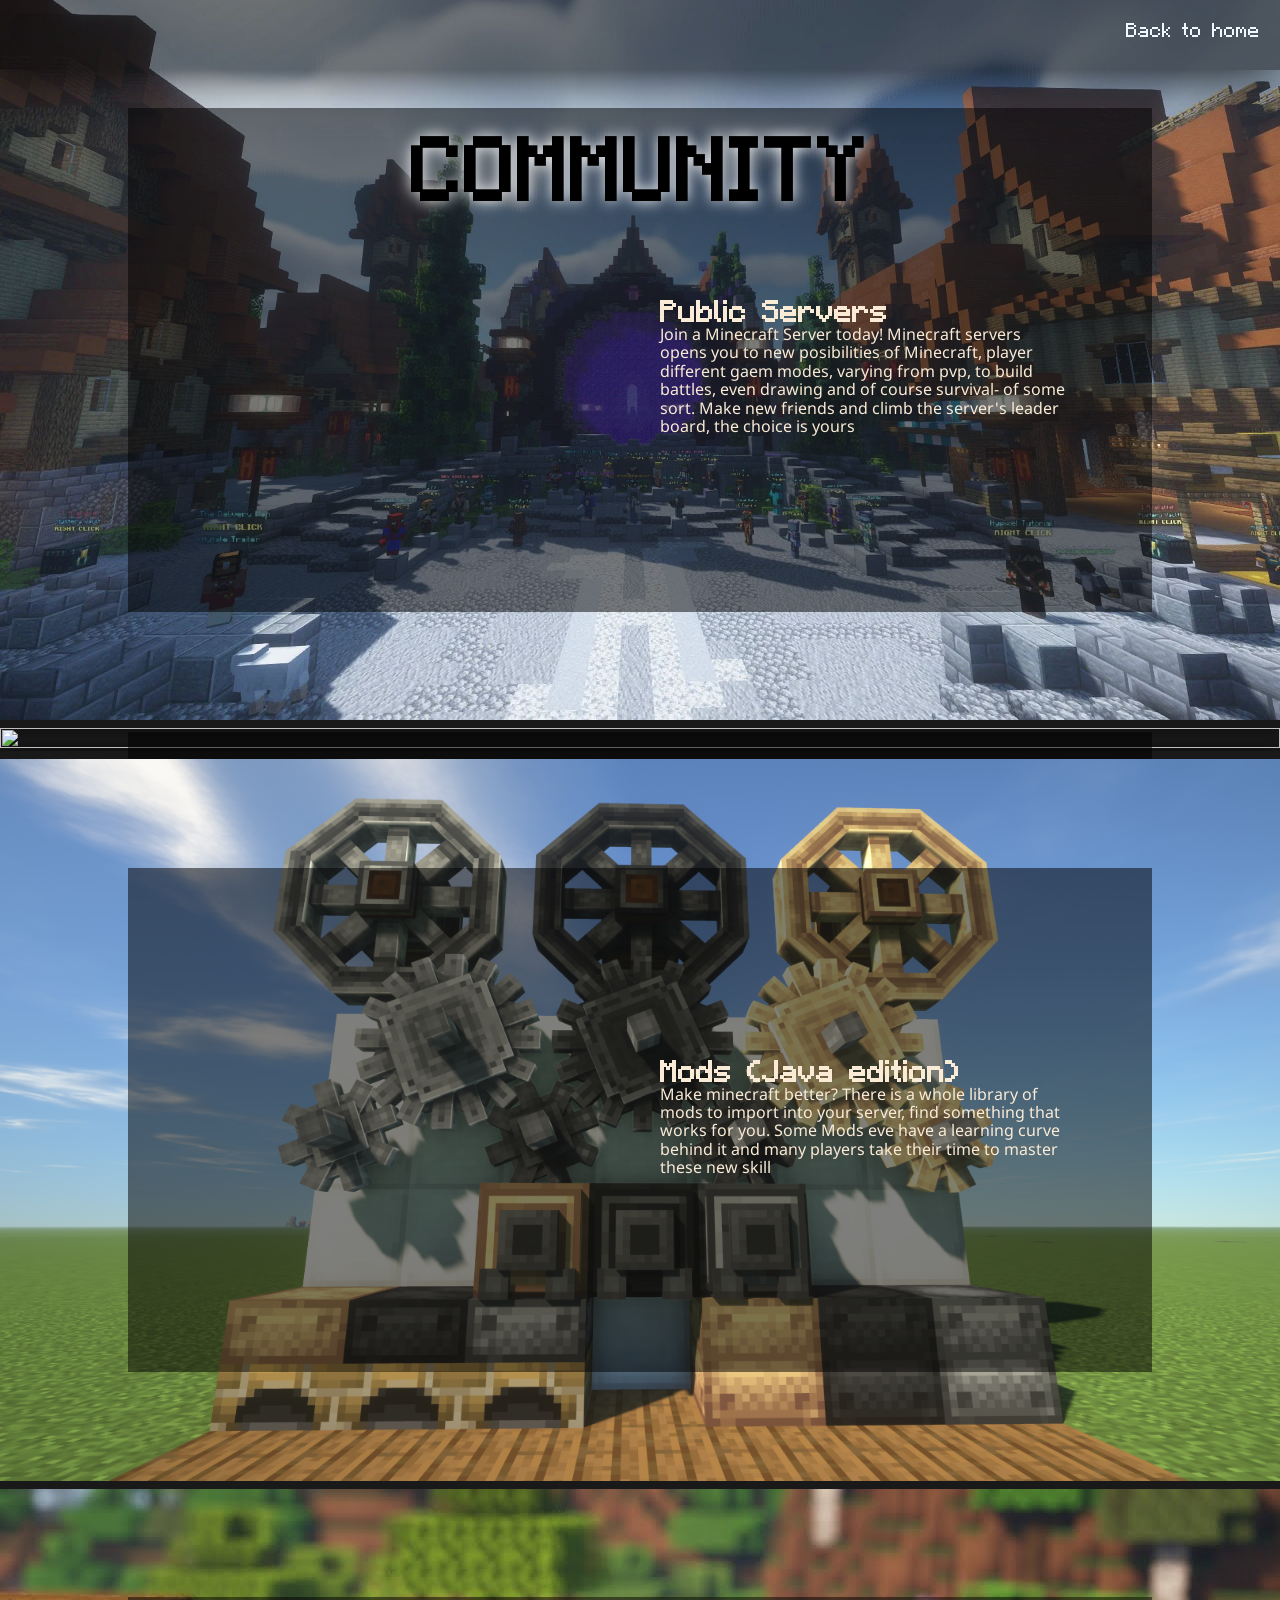
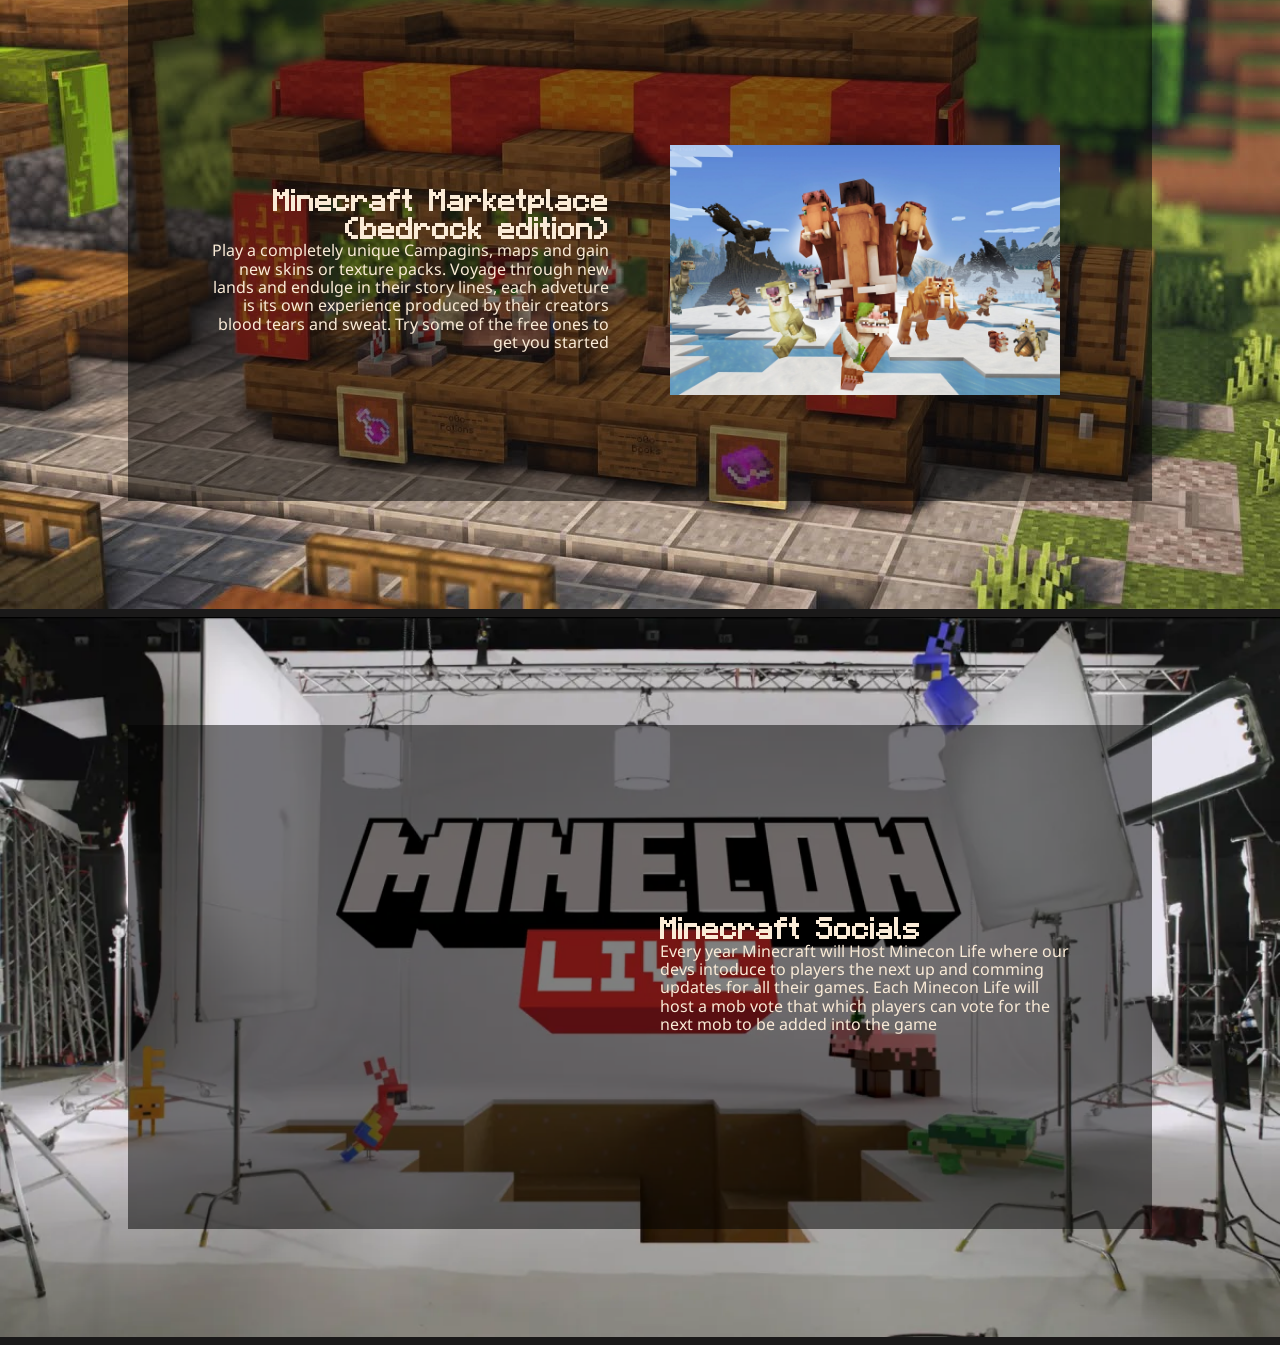
==== comm.html @ 85a32d88 "Used Minecraftia font for more things" ====
<!DOCTYPE html>
<html>
  <head>
    <meta charset="utf-8" />
    <meta name="viewport" content="width=device-width" />
    <title>minecafter Community</title>
    <link href="Normalize.css" rel="stylesheet" type="text/css" />
    <link href="style.css" rel="stylesheet" type="text/css" />
    <style>
      @import url('https://fonts.googleapis.com/css2?family=Noto+Sans&display=swap');
      @import url('https://fonts.googleapis.com/css2?family=Kanit:ital,wght@0,200;0,300;1,200;1,300&family=Nova+Square&display=swap');
    </style>
  </head>

  <body>
    <div>
        <div class="topShadow"></div>
        <nav>
            <a class="navLink" href="homepage.html">Back to home</a>
        </nav>

    </div>
    <section class="homeImage">
        <h1 class="commTitle">COMMUNITY</h1>

        <div class="commbox">
            <img class="commHomeImage" src="image/Hipixel2.png">
            <div class="commContent">
                <div class="commTextL">
                    <iframe  class="commimage" src="https://www.youtube.com/embed/bkWHyz1MmaQ" title="YouTube video player" frameborder="0" allow="accelerometer; autoplay; clipboard-write; encrypted-media; gyroscope; picture-in-picture" allowfullscreen></iframe>
                </div>
                <div class="commTextR">
                    <h2>Public Servers</h2>
                    <p>Join a Minecraft Server today! Minecraft servers opens you to new posibilities of Minecraft, player different gaem modes, varying from pvp, to build battles, even drawing and of course survival- of some sort. Make new friends and climb the server's leader board, the choice is yours</p>
                </div>
            </div>
        </div>
        <div class="divider"></div>

        <div class="commbox">
            <img class="commHomeImage" src="image/baotem.png">
            <div class="commContent">
                <div class="commTextL">
                    <h2>Youtuber community</h2>
                    <p>There are thousands of Minecraft content creater out there and their will be one content that speaks to you. Endulge in days worth of content ranging from Survival Multiplayer, building, enginnering, moding and anything else in between. </p>
                </div>
                <div class="commTextR">
                    
                    <img class="commimage" src="image/minecon.webp">
                </div>
            </div>
        </div>
        <div class="divider"></div>

        <div class="commbox">
            <img class="commHomeImage" src="image/create.png">
            <div class="commContent">
                <div class="commTextL">
                    <iframe class="commimage" src="https://www.youtube.com/embed/rR8W-f9YhYA" title="YouTube video player" frameborder="0" allow="accelerometer; autoplay; clipboard-write; encrypted-media; gyroscope; picture-in-picture" allowfullscreen></iframe>
                </div>
                <div class="commTextR">
                    <h2>Mods (Java edition)</h2>
                    <p>Make minecraft better? There is a whole library of mods to import into your server, find something that works for you. Some Mods eve have a learning curve behind it and many players take their time to master these new skill</p>
                </div>
            </div>
        </div>
        <div class="divider"></div>

        <div class="commbox">
            <img class="commHomeImage" src="image/marketplace2.jpg">
            <div class="commContent">
                <div class="commTextL">
                    <h2>Minecraft Marketplace (bedrock edition)</h2>
                    <p>Play a completely unique Campagins, maps and gain new skins or texture packs. Voyage through new lands and endulge in their story lines, each adveture is its own experience produced by their creators blood tears and sweat. Try some of the free ones to get you started</p>
                </div>
                <div class="commTextR">
                    <img class="commimage" src="image/marketplace.jpg">
                </div>
            </div>
        </div>
        <div class="divider"></div>

        <div class="commbox">
            <img class="commHomeImage" src="image/MINECON2.webp">
            <div class="commContent">
                <div class="commTextL">
                    <iframe  class="commimage" src="https://www.youtube.com/embed/jMe3tdyjouM" title="YouTube video player" frameborder="0" allow="accelerometer; autoplay; clipboard-write; encrypted-media; gyroscope; picture-in-picture" allowfullscreen></iframe>
                </div>
                <div class="commTextR">
                    
                    <h2>Minecraft Socials</h2>
                    <p>Every year Minecraft will Host Minecon Life where our devs intoduce to players the next up and comming updates for all their games. Each Minecon Life will host a mob vote that which players can vote for the next mob to be added into the game</p>
                </div>
                
            </div>
        </div>
        <div class="divider"></div>

    </section>
  </body>
</html>
---- style.css ----
@font-face {
    font-family: Minecraftia;
    src: url([data-uri]);
  }
*{
    margin: 0;
    padding: 0;
    box-sizing: border-box;
    font-family: Arial;
    font-family: Noto Sans;
}

body{
    background-color: rgb(26, 25, 25);
}

.topShadow{
    z-index: 10;
    position: absolute;
    width: 100%;
    height: 70px;
    background-color: rgba(0,0,0,.5);
    box-shadow: 0 0 60px rgba(0,0,0,1);
    position: fixed;
}
nav{
    margin-top: 10px;
    margin-right: 30px;
    z-index: 10;
    width: 100%;
    display: flex;
    position: absolute;
    justify-content: flex-end; 
    position: fixed;
}
.navLink{
    font-family: Minecraftia;
    margin-right: 20px;
    margin-top: 10px;
    margin-left: 10px;
    text-decoration: none;
    display: block;
    color: aliceblue;
    height: 40px;
    transition: .15s;
    display: block;

}
.navLink:hover{
    text-shadow: 0 0 15px rgba(255,255,255,1);
    text-decoration: underline;
}
.homeImagefix{
    z-index: 8;
    width: 100%;
    position: relative;
    z-index: 3;
    margin-bottom: 0px;
    object-fit: cover;
    position:fixed;
}
.homeImage{
    z-index: 8;
    width: 100%;
    position: relative;
    z-index: 3;
    margin-bottom: 0px;
    object-fit: cover;
}
.download{
    z-index: 10;
    font-family: Minecraftia;
    position: absolute;
    top: 560px;
    font-size: 25px;
    display: flex;
    border: none;
    color: aliceblue;
    font-weight: bold;
    background-color: rgb(55, 105, 66);
    padding: 10px;
    width: 24%;
    justify-content: center;
    align-items: center;
    margin-left: 38%;
    cursor: pointer;
    box-shadow: 0 0 20px rgba(0,0,0,1);
    transition: .15s;
    border: red;
}
.download:hover{
    box-shadow: 0px 0px 15px rgba(255,255,255,.4);
}
.download:active{
    background-color: rgb(35, 72, 43);
}
.title{
    z-index: 10;
    position: absolute;
    top: 190px;
    margin-left: 30%;
    width: 40%;
    background-color: rgba(0,0,0,.20);
    box-shadow: 0px 0px 30px rgba(0,0,0,.4);
}
.others{
    z-index: 8;
    display: block;
    position: absolute;
    top: 540px;
    width: 74%;
    margin-left: 13%;
    background-color: rgba(33, 34, 33, 0.7);
    padding-bottom: 50px;
    padding-top: 140px;
    box-shadow: 0 0 10px rgba(33, 34, 33, 1);
}
.othersContent{
    display: flex;
    vertical-align: top;
    justify-content: space-around;
    opacity: 100%;
}
.otehrsImage{
    height: 250px;
    width: 350px;
    margin-right: 10px;
    margin-top: 20px;
    margin-left: 10px;
    object-fit: cover;
}
.othersTextL{
    color: antiquewhite;
    padding-top: 20px;
    display: flex;
    width: 40%;
    display: inline-block;
    text-align: right;
    margin-right: 10px;
    margin-top: 10px;
    margin-left: 10px;
    border-top: 150px;

    
}
.othersTextR h3{
    font-family: Minecraftia;
    display: inline-block;
    text-decoration: underline;
    font-size: 22px;
}
.othersTextL h3{
    font-family: Minecraftia;
    display: inline-block;
    text-decoration: underline;
    font-size: 22px;
}
.othersTextR{
    align-items: center;
    color: antiquewhite;
    height: auto;
    padding-top: 20px;
    display: flex;
    width: 40%;
    display: inline-block;
    text-align: left;
    margin-right: 10px;
    margin-top: 10px;
    margin-left: 10px;
    
}

/* REPORT */
.reportBox{
    z-index: 100;
    display: block;
    position: absolute;
    margin-left: 10%;
    background-color: black;
    width: 80%;
    background-color: rgba(0,0,0,.4);
    height: 60%;
    top: 154px;
}
.reportContent{
    margin-top: 10px;
    padding-left: 30px;
    opacity: 1.0;
    color: antiquewhite;
}
.inputReport{
    opacity: .4;
    margin-top: 10px;
    height: 100px;
    width: 65%;
    border: none;
    box-sizing: border-box;
    border-radius: 10px;
}
.inputReport::placeholder{
    font-size: large;
    font-weight: bold;
    color: antiquewhite;
}
.inputReport[type=text]{
    background-color: black;
    font-size: large;
    font-weight: bold;
    color: antiquewhite;
}
.BigType{
    margin-top: 10px;
}
.reportType{
    display: flex;
    width: 40%;
    justify-content: space-between;

}
.reportSelect{
    opacity: .8;
    display: block;
    position: relative;
    padding-left: 20px;
    margin-bottom: 12px;
    cursor: pointer;
    font-size: 12px;
    -webkit-user-select: none;
    -moz-user-select: none;
    -ms-user-select: none;
    user-select: none;
}
.reportSelect input {
    position: absolute;
    opacity: 0;
    cursor: pointer;
    height: 0;
    width: 0;
  }
.checkmark {
    opacity: .5;
    position: absolute;
    top: 0;
    left: 0;
    height: 15px;
    width: 15px;
    background-color: #eee;
    transition: .15s;
}
.reportSelect:hover input ~ .checkmark {
    background-color: #ccc;
}
.reportSelect input:checked ~ .checkmark {
    background-color: #aa2929;
  }
  .checkmark:after {
    content: "";
    position: absolute;
    display: none;
  }
  .reportSelect input:checked ~ .checkmark:after {
    display: block;
  }
  .reportSelect .checkmark:after {
    left: 4.5px;
    top: 1px;
    width: 4px;
    height: 7px;
    border: solid white;
    border-width: 0 3px 3px 0;
    -webkit-transform: rotate(45deg);
    -ms-transform: rotate(45deg);
    transform: rotate(45deg);
  }

.reportButton{
    font-family: Minecraftia;
    border-radius: 1px;
    margin-top: 10px;
    display: block;
    border: noone;
    border-style: solid;
    padding: 7px;
    padding-left: 15px;
    padding-right: 15px;
    width: 160px;
    font-size: 15px;
    font-weight: bolder;
    margin-left: 45px;
    background-color: rgb(151, 25, 18);
    color: rgb(204, 174, 164);
    transition: .15s;
    cursor: pointer;
    box-shadow: 0 0 15px rgba(54, 18, 18, 0.3);
    border-radius: 5px;
    border:none;
}
.reportButton:hover{
    box-shadow: 0 0 15px rgba(0, 0, 0, .3);
}
.reportButton:active{
    background-color: rgb(114, 20, 15);
    color: rgb(142, 121, 115);
    box-shadow: 0 0 15px rgba(0, 0, 0, .7)
}

/* Login */
.loginBox{
    z-index: 100;
    display: block;
    position: absolute;
    margin-left: 10%;
    background-color: black;
    width: 80%;
    background-color: rgba(0,0,0,.4);
    height: 60%;
    top: 154px;
    padding-left: 30px;
    padding-top: 20px;
}
.loginContent{
    font-size: large;
    width: 300px;
    margin-top: 20px;
    color: bisque;
}
p .loginContent{
    margin: 100px;
}
.loginFill{
    opacity: .4;
    margin-top: 10px;
    height: 50px;
    width: 100%;
    border: none;
    box-sizing: border-box;
    border-radius: 12px;
    background-color: azure;
    font-size: large;
    font-weight: bold;
    color: rgb(51, 22, 65);
    box-shadow: 0 0 10px rgba(255,255,255,.5);
}
.loginFill[type=text]{
    font-size: small;
}

.loginSelect{
    margin-top: 10px;
    margin-left: 10px;
    display: block;
    position: relative;
    padding-left: 20px;
    margin-bottom: 12px;
    cursor: pointer;
    color: bisque;
    font-size: 14px;
    border-radius: 10px;
    -webkit-user-select: none;
    -moz-user-select: none;
    -ms-user-select: none;
    user-select: none;
}
.loginSelect input {
    position: absolute;
    opacity: 0;
    cursor: pointer;
    height: 0;
    width: 0;
  }
.checkmarkLogin {
    opacity: .5;
    position: absolute;
    top: 0;
    left: 0;
    height: 15px;
    width: 15px;
    background-color: #eee;
    transition: .15s;
}
.loginSelectt:hover input ~ .checkmarkLogin {
    background-color: #ccc;
}
.loginSelect input:checked ~ .checkmarkLogin {
    background-color: #611c78;
  }
  .checkmarkLogin:after {
    content: "";
    position: absolute;
    display: none;
  }
  .loginSelect input:checked ~ .checkmarkLogin:after {
    display: block;
  }
  .loginSelect .checkmarkLogin:after {
    left: 4.5px;
    top: 1px;
    width: 4px;
    height: 7px;
    border: solid white;
    border-width: 0 3px 3px 0;
    -webkit-transform: rotate(45deg);
    -ms-transform: rotate(45deg);
    transform: rotate(45deg);
  }
.loginButton{
    margin-left: 35px;
    margin-top: 5px;
    padding: 7px;
    padding-left: 30px;
    padding-right: 30px;
    color: bisque;
    border: none;
    font-size: bold;
    background-color: #611c78;
    border-radius: 50px;
    cursor: pointer;
    transition: .15s;
    font-family: Minecraftia;
}
.loginButton:hover{
    box-shadow: 0 0 15px rgba(255, 255, 255, 0.4);
}
.loginButton:active{
    background-color: #481658;
    color: rgb(164, 148, 128);
    box-shadow: 0 0 15px rgba(255, 255, 255, 0.2);
}
.loginCreate{
    display: block;
    margin-left: 25px;
    margin-top: 45px;
    font-size: 12px;
    opacity: .8;
    color: bisque;
    text-decoration: none;
}
.loginCreate:hover{
    text-decoration: underline;
}
.loginCreate:active{
    text-shadow: 0 0 10px rgba(255,255,255,.4);
}
/* community*/
.comm{
    width: 100%;
    position: relative;
}
.commTitle{
    font-family: Minecraftia;
    z-index: 100;
    position: absolute;
    top: 2.7%;
    margin-left: 30%;
    width: 40%;
    text-align: center;
    font-weight: bolder;
    font-size: 70px;
    text-shadow: 0 0 15px rgba(255,255,255, 1);
}
.commHomeImage{
    box-sizing: border-box;
    position: relative;
    width: 100%;
    height: 100%; 
    object-fit: cover;
    background-position: center;
    background-repeat: no-repeat;
    background-size: cover;
    margin: 0px;
}
.commbox{
    position: relative;
    width: 100%;
    display: block;
    display: flex;
    vertical-align: top;
    justify-content: space-around;
    margin: 0;
}
.commContent{
    position: absolute;
    width: 80%;
    justify-content: space-between;
    background-color: rgba(0, 0, 0, .5);
    height: 70%;
    padding-top: 6%;
    top: 15%;
}
.commTextL{
    position: absolute;
    color: antiquewhite;
    display: flex;
    width: 40%;
    display: inline-block;
    text-align: right;
    margin-top: 7%;
    margin-left: 7%; 
    margin-bottom: 25px;
    margin-right: 5%;
}
.commTextR{
    margin-top: 7%;
    position: absolute;
    color: antiquewhite;
    display: flex;
    width: 40%;
    display: inline-block;
    text-align: left;
    margin-right: 7%;
    margin-left: 52%;
    
}
.commTextR h2{
    font-family: Minecraftia;
    margin-top: 10%;
}
.commTextL h2{
    font-family: Minecraftia;
    margin-top: 10%;
}

.commimage{
    width: 95%;
    height: 250px;
    object-fit: cover;
    margin-right: 10px;
    margin-left: 10px;
    object-fit: cover;
}
.divider{
    height: 8px;
    z-index: 10;
    display: flex;
    background-color: rgb(26, 25, 25);
    box-shadow: 0 0 15px rgba(0, 0, 0, .7);
}

@media screen {
    
}
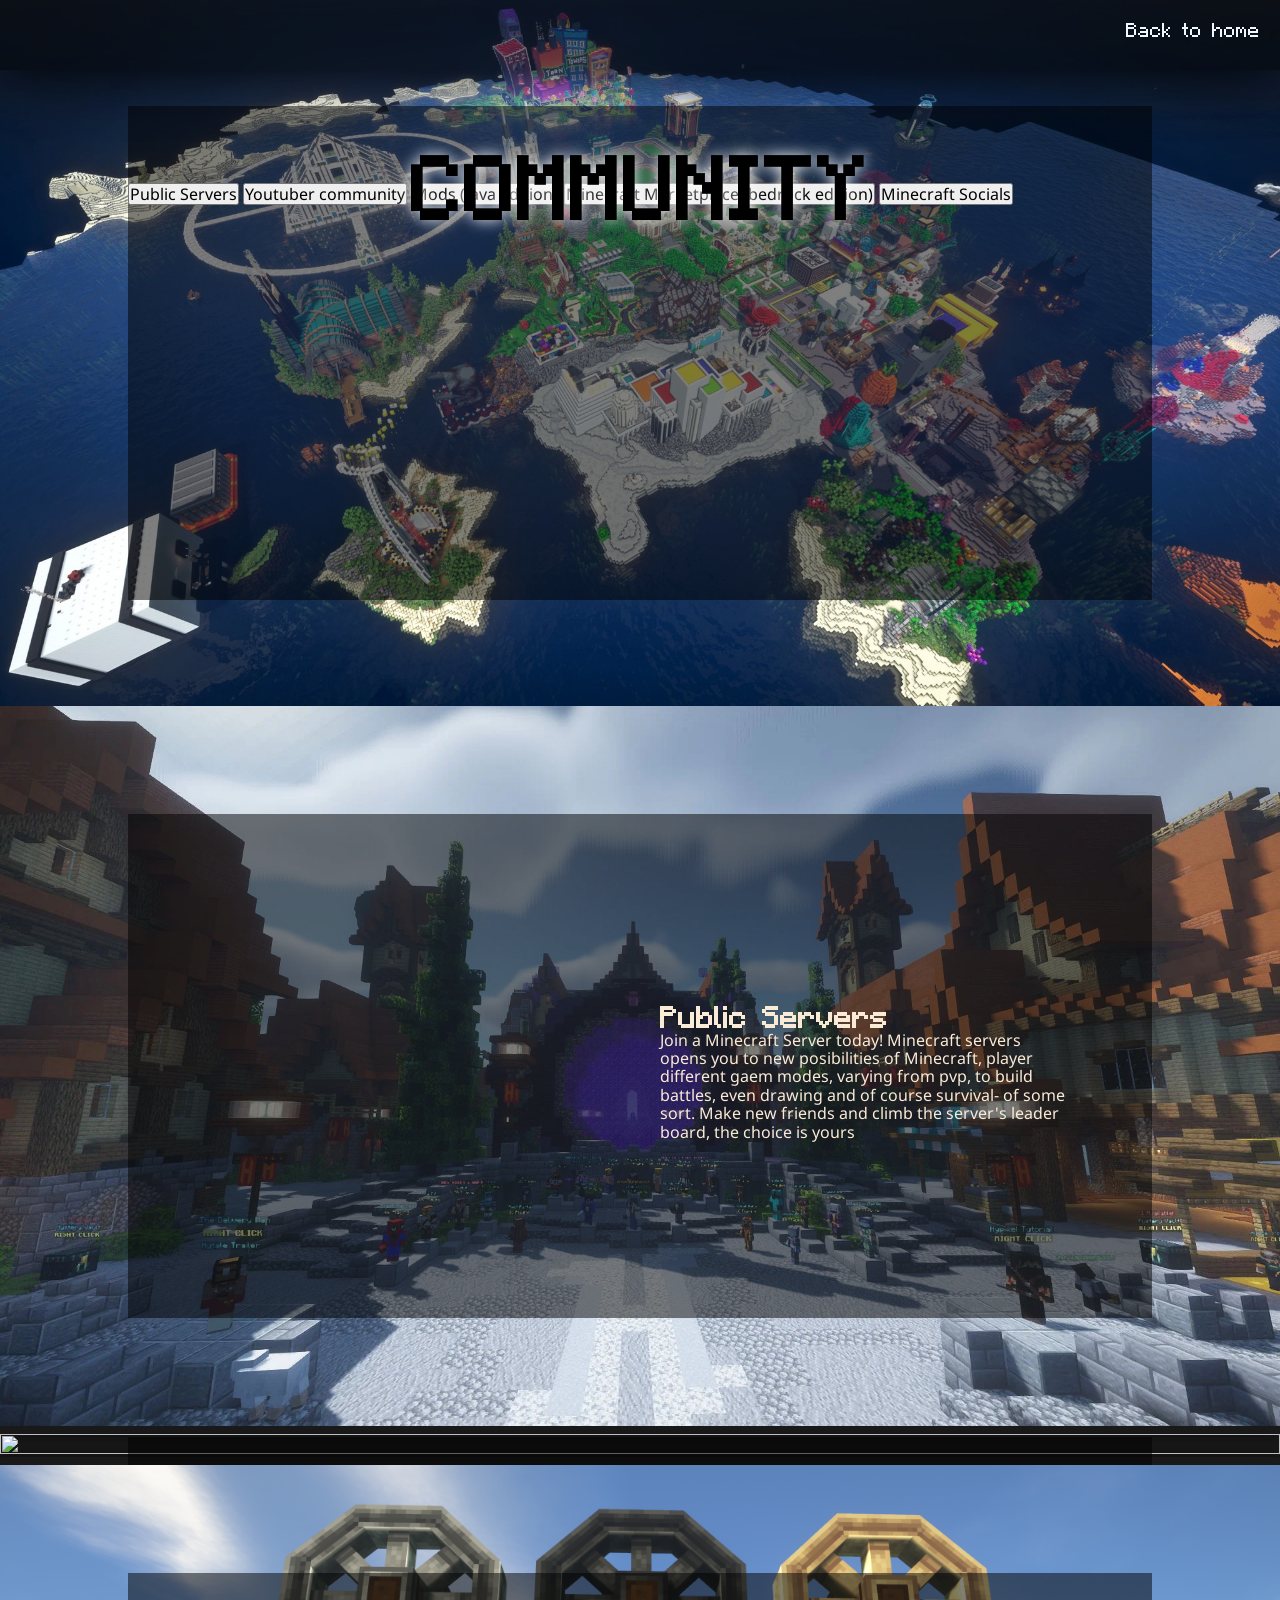
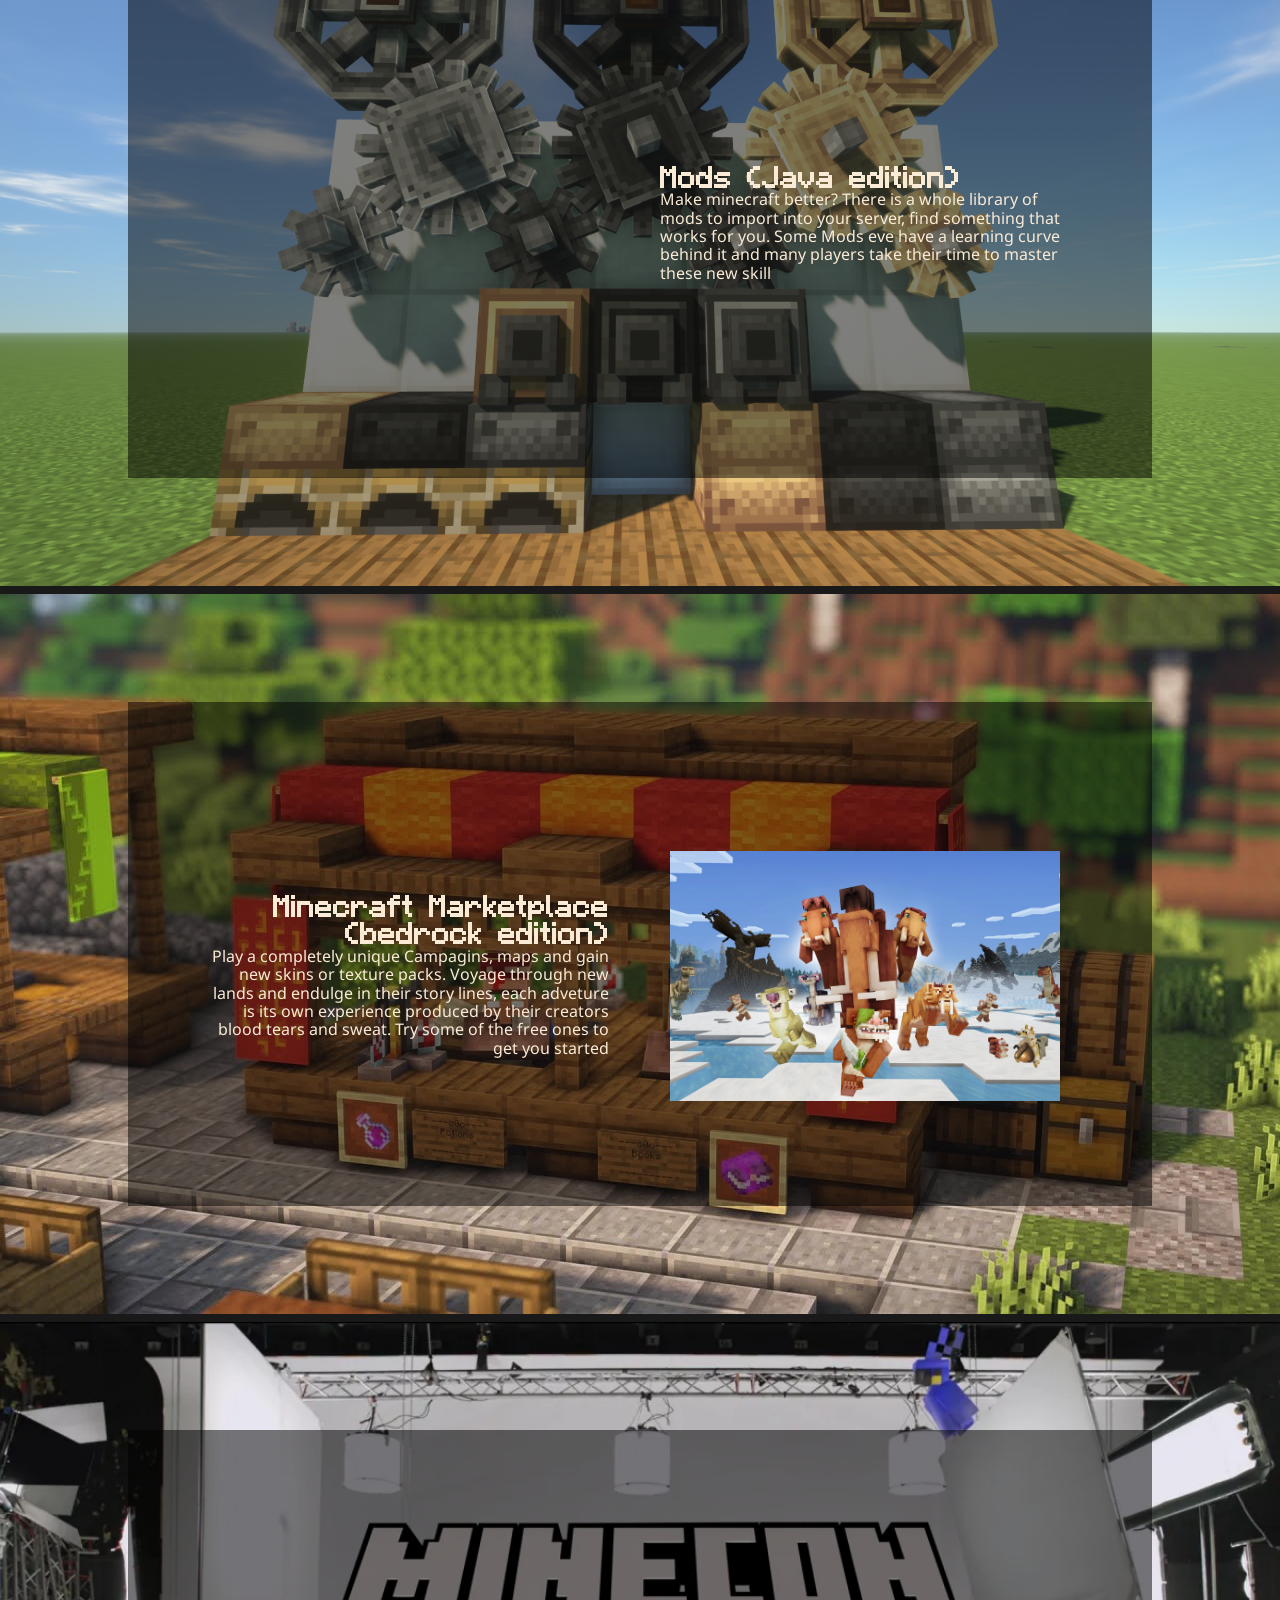
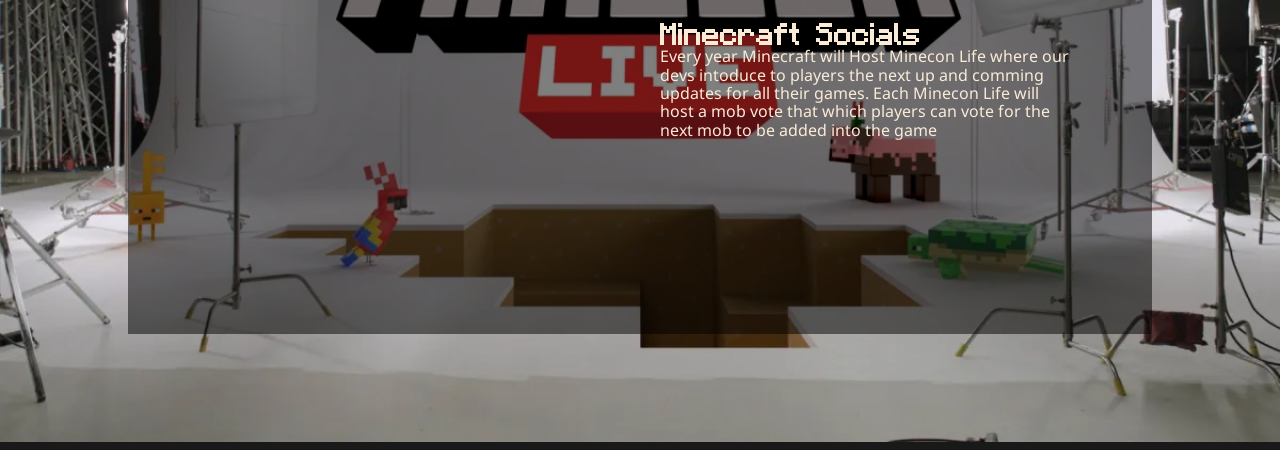
==== commit 5f0c35c8: "begining of community content page" ====
--- a/comm.html
+++ b/comm.html
@@ -22,6 +22,19 @@
     </div>
     <section class="homeImage">
         <h1 class="commTitle">COMMUNITY</h1>
+        <div class="commbox">
+            <img class="commHomeImage" src="image/communityhome.jpg_large">
+            <div class="commContent">
+                <div class="commbuttons">
+                    <button class="commbuttons1">Public Servers</button>
+                    <button class="commbuttons2">Youtuber community</button>
+                    <button class="commbuttons3">Mods (Java edition)</button>
+                    <button class="commbuttons4">Minecraft Marketplace (bedrock edition)</button>
+                    <button class="commbuttons5">Minecraft Socials</button>
+                </div>
+
+            </div>
+        </div>
 
         <div class="commbox">
             <img class="commHomeImage" src="image/Hipixel2.png">
--- a/style.css
+++ b/style.css
@@ -168,6 +168,33 @@
     margin-top: 10px;
     margin-left: 10px;
     
+}
+.scrollTop img{
+    height: 70px;
+    width: auto;
+    margin-right: 1.5%;
+}
+.scrollTop{
+    margin-left: 92%;
+    border: none;
+    width: 6%;
+    height: 70px;
+    cursor: pointer;
+    position: fixed;
+    z-index: 200;
+    top:78%;
+    background-color: rgb(55, 105, 66);
+    justify-content: center;
+    align-items: center;
+    transition: .15s;
+    opacity: .7;
+}
+.scrollTop:hover{
+    box-shadow: 0px 0px 5px rgba(255,255,255,.3);
+    opacity: 1;
+}
+.scrollTop:active{
+    background-color: rgb(35, 72, 43);
 }
 
 /* REPORT */
@@ -535,6 +562,7 @@
     background-color: rgb(26, 25, 25);
     box-shadow: 0 0 15px rgba(0, 0, 0, .7);
 }
+c
 
 @media screen {
     
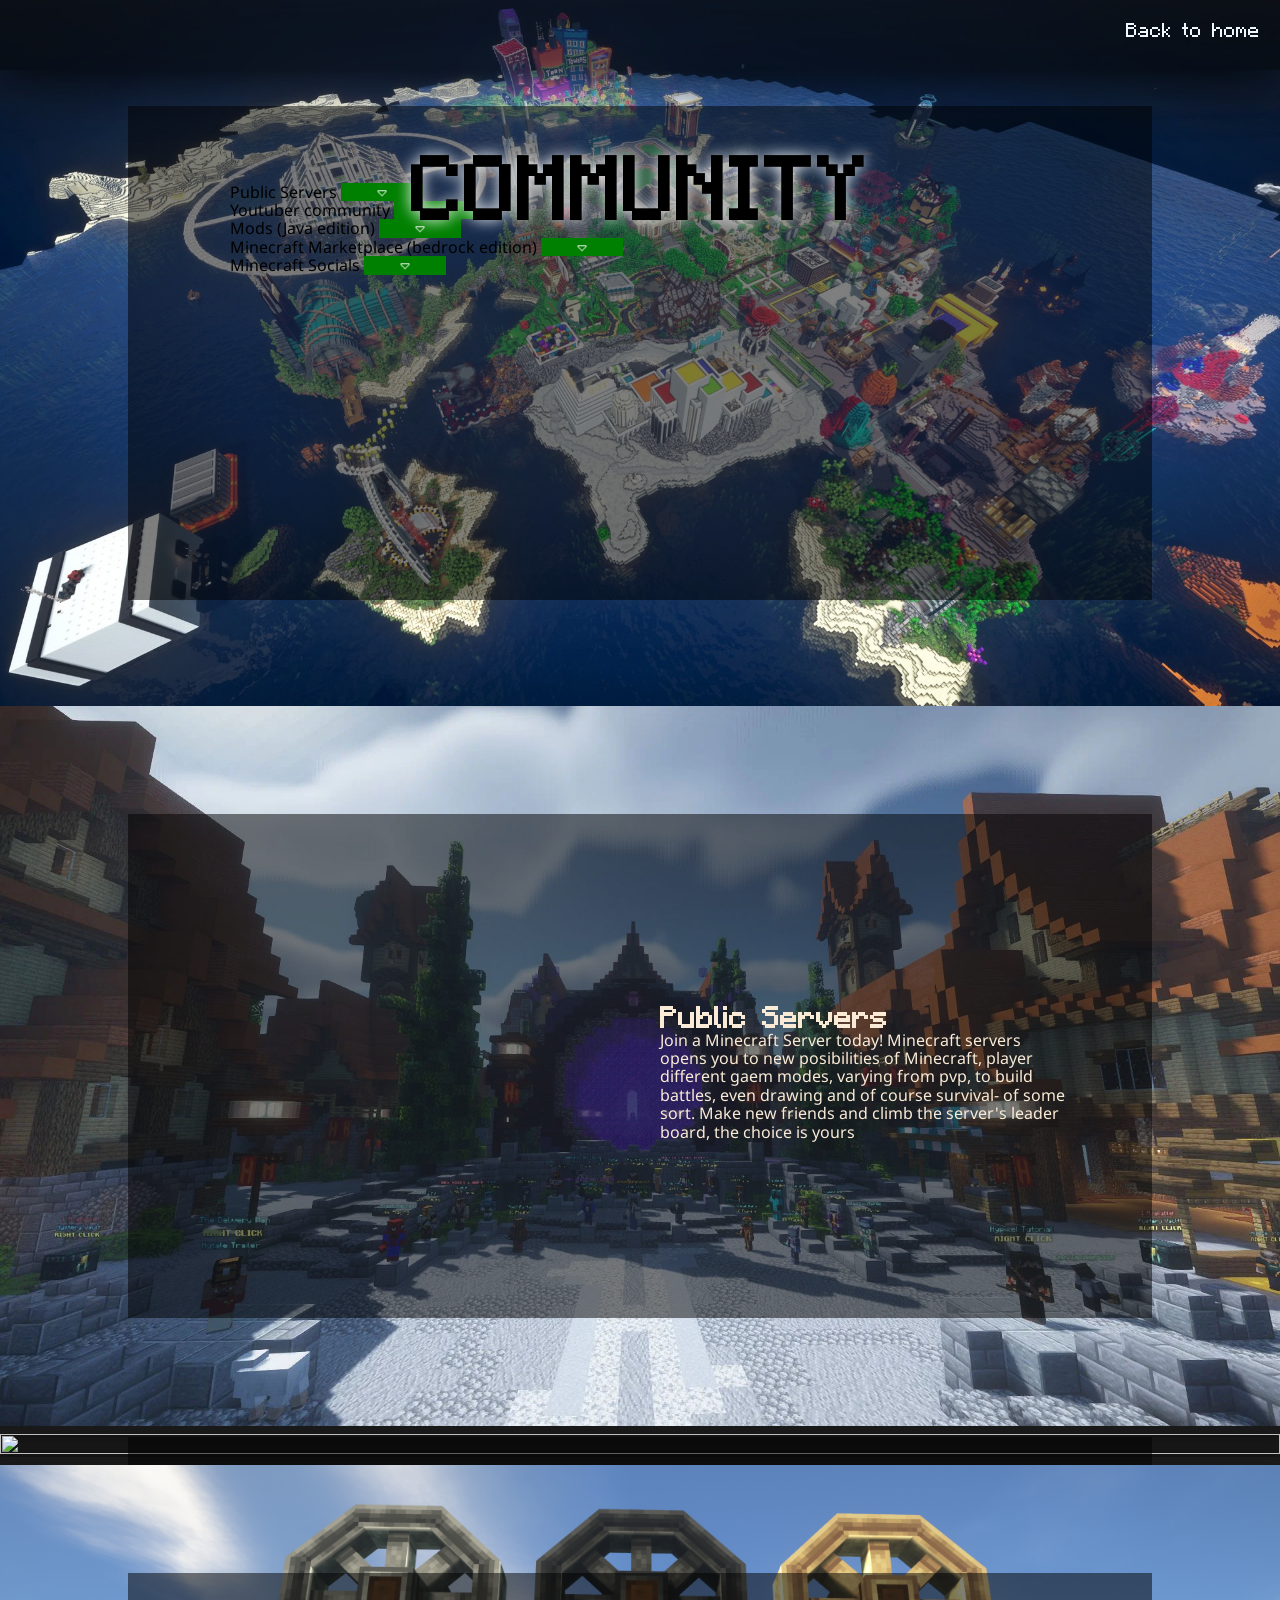
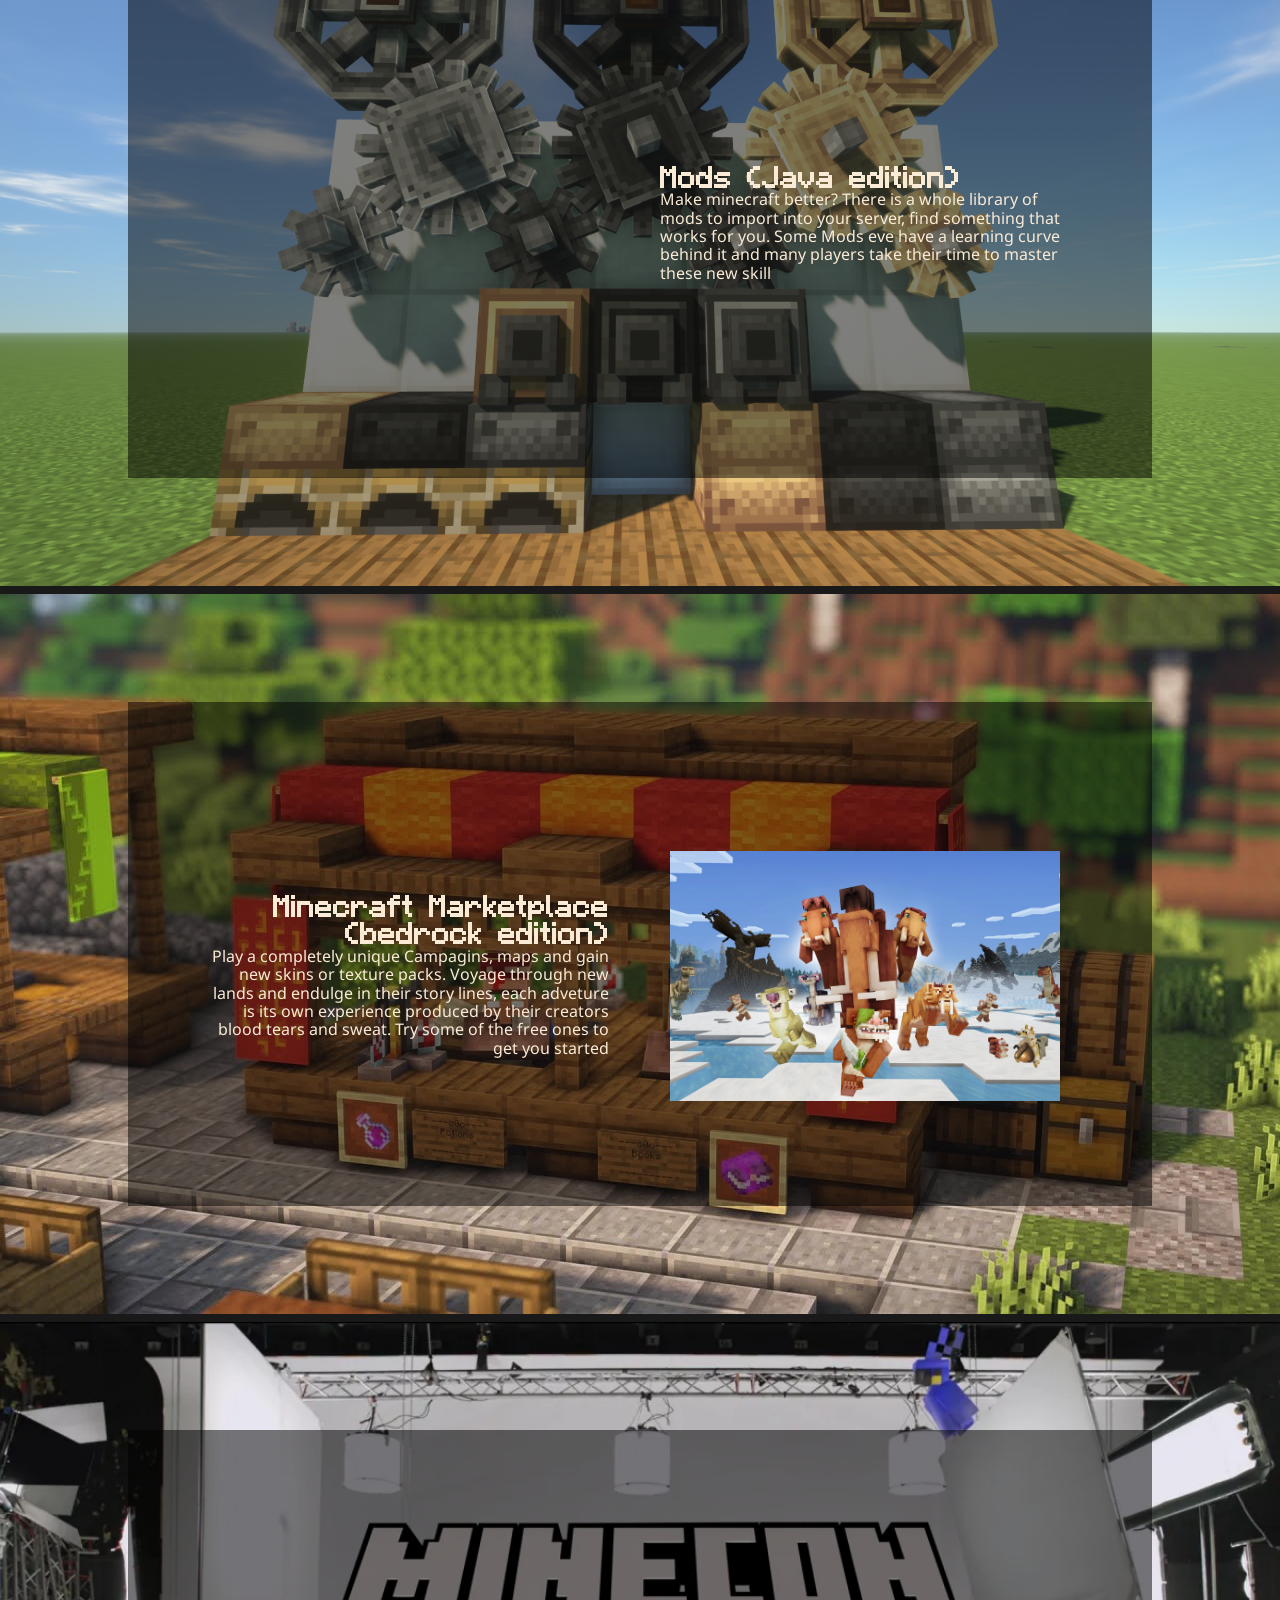
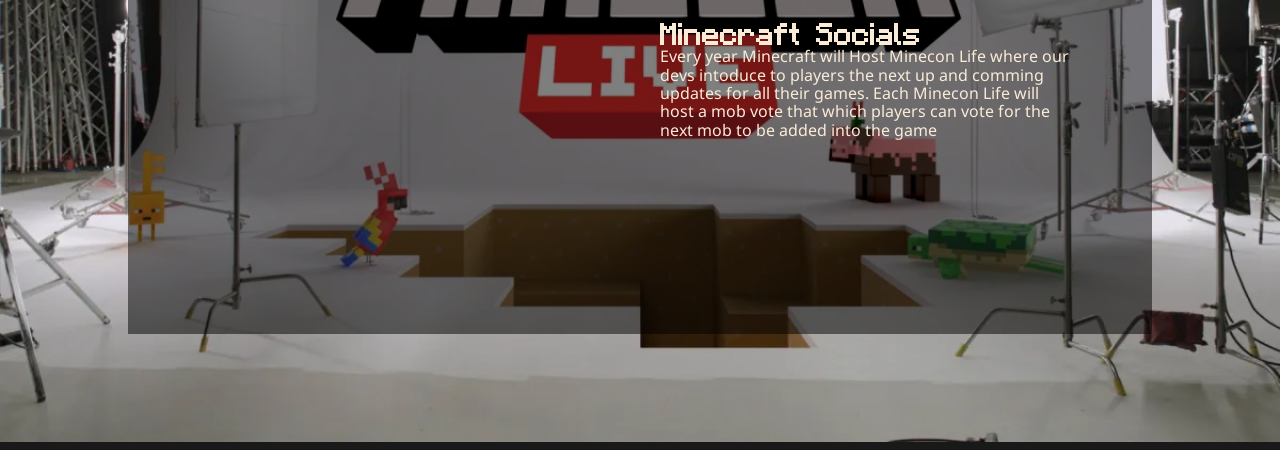
==== commit cf8e7faf: "made buttons for conetent page in community" ====
--- a/comm.html
+++ b/comm.html
@@ -25,12 +25,30 @@
         <div class="commbox">
             <img class="commHomeImage" src="image/communityhome.jpg_large">
             <div class="commContent">
-                <div class="commbuttons">
-                    <button class="commbuttons1">Public Servers</button>
-                    <button class="commbuttons2">Youtuber community</button>
-                    <button class="commbuttons3">Mods (Java edition)</button>
-                    <button class="commbuttons4">Minecraft Marketplace (bedrock edition)</button>
-                    <button class="commbuttons5">Minecraft Socials</button>
+                <div class="commPageC">
+                    <div class="commSelcetion">
+                        Public Servers
+                        <button class="commbutton" id="commbutton1"><img src="image/arrow.png"></button>
+                    </div>
+                    <div class="commSelcetion">
+                        Youtuber community
+                        <button class="commbutton" id="commbutton2"><img src="image/arrow.png"></button>
+                    </div>
+                    <div class="commSelcetion">
+                        Mods (Java edition)
+                        <button class="commbutton" id="commbutton3"><img src="image/arrow.png"></button>
+
+                    </div>
+                    <div class="commSelcetion">
+                        Minecraft Marketplace (bedrock edition)
+
+                        <button class="commbutton" id="commbutton4"><img src="image/arrow.png"></button>
+                    </div>
+                    <div class="commSelcetion">
+                        Minecraft Socials
+                        <button class="commbutton" id="commbutton5"><img src="image/arrow.png"></button>
+
+                    </div>
                 </div>
 
             </div>
--- a/style.css
+++ b/style.css
@@ -562,8 +562,26 @@
     background-color: rgb(26, 25, 25);
     box-shadow: 0 0 15px rgba(0, 0, 0, .7);
 }
-c
-
+.commPageC{
+    position: absolute;
+    width: 80%;
+    margin-left: 10%;
+}
+.commbutton{
+    width: 10%;
+    height: auto;
+    background-color: green;
+    border: none;
+
+}
+.commbutton img{
+    width: 10px;
+
+}
+.commbuttons .commSelcetio{
+    width: 80px;
+    background: none;
+}
 @media screen {
     
 }
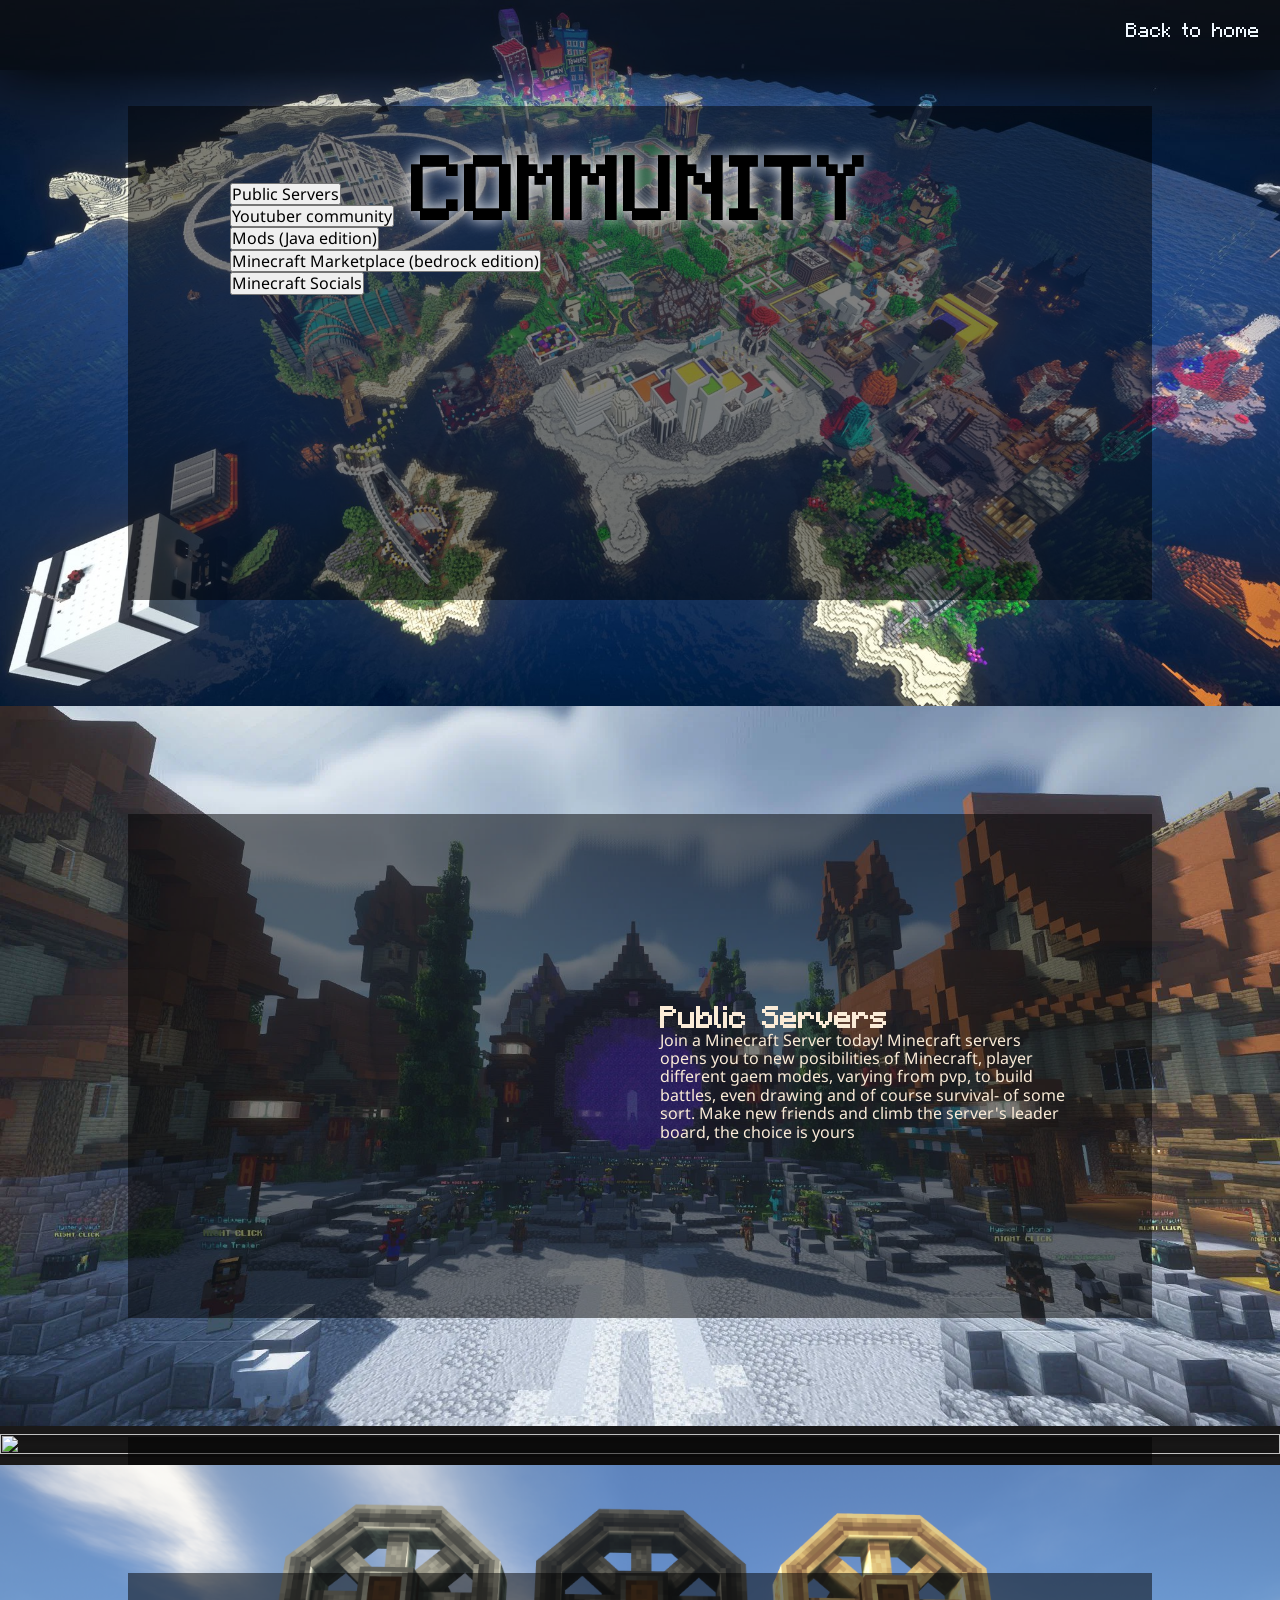
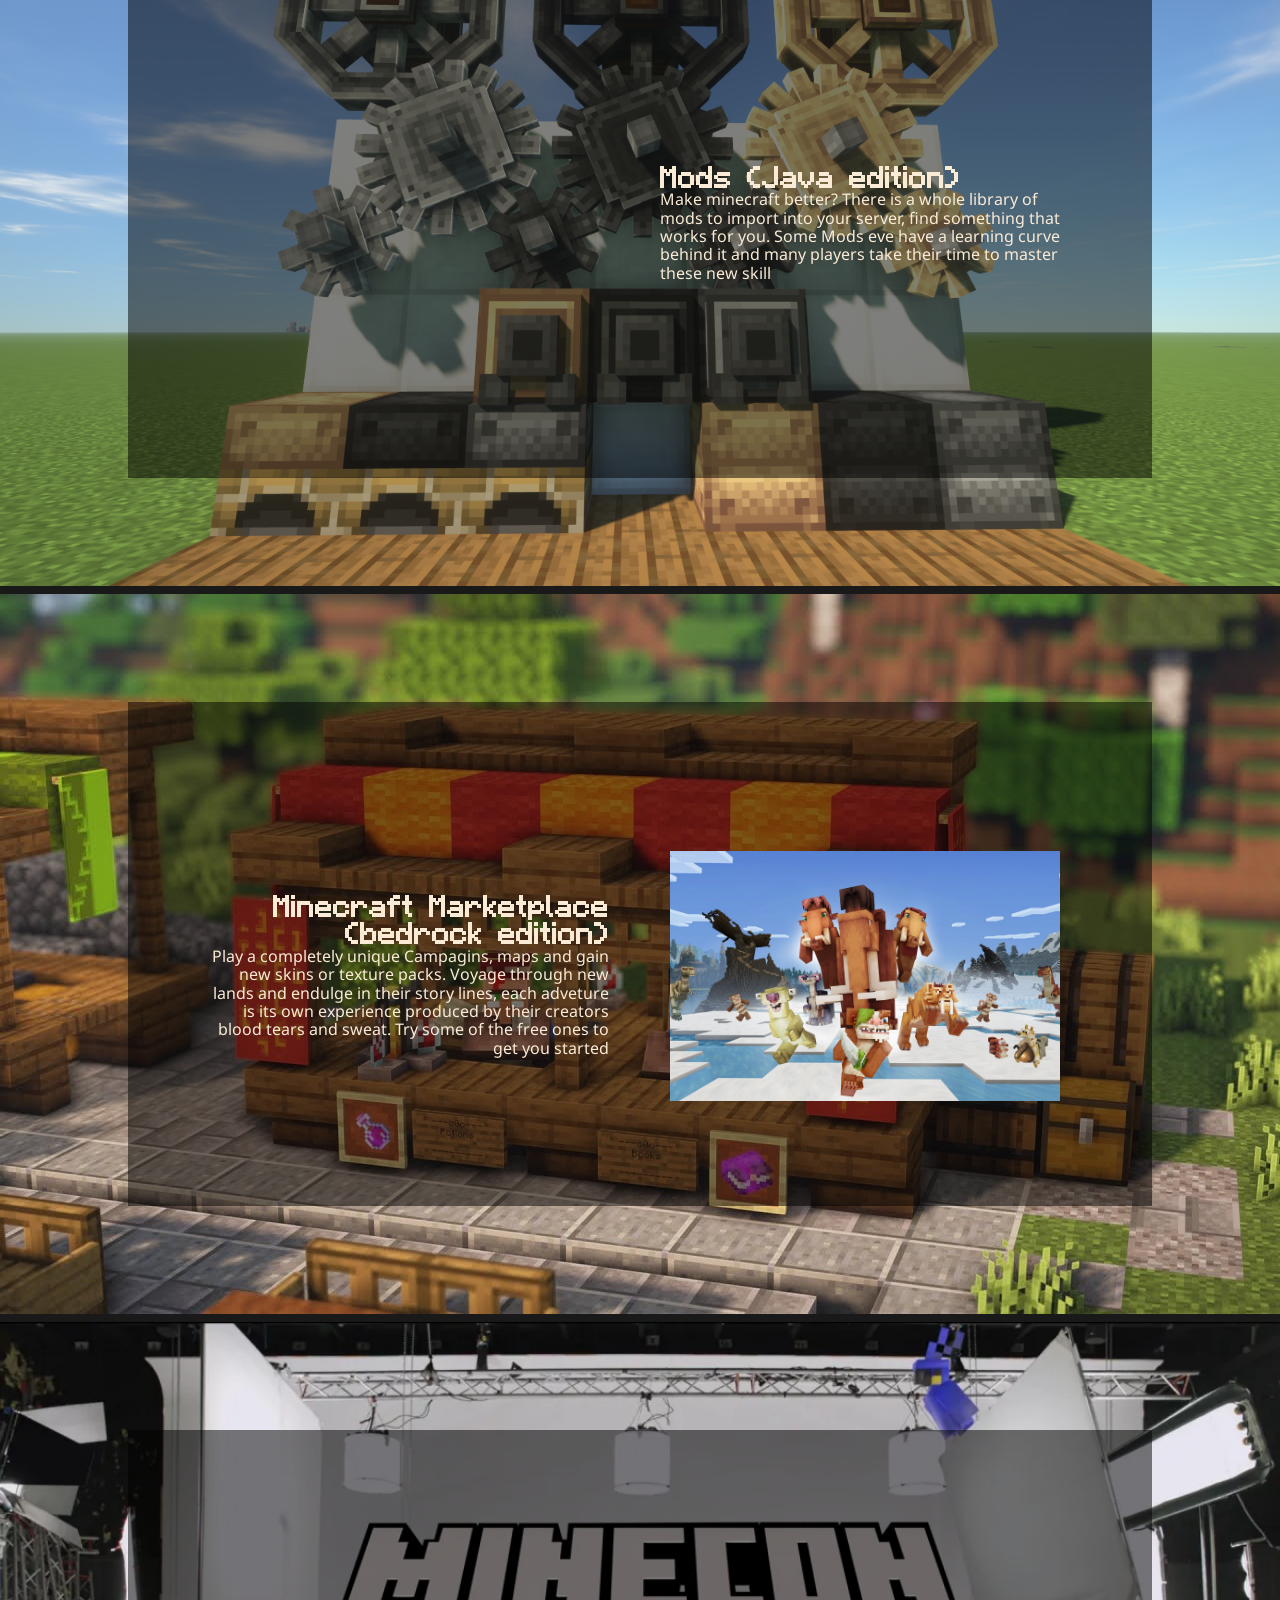
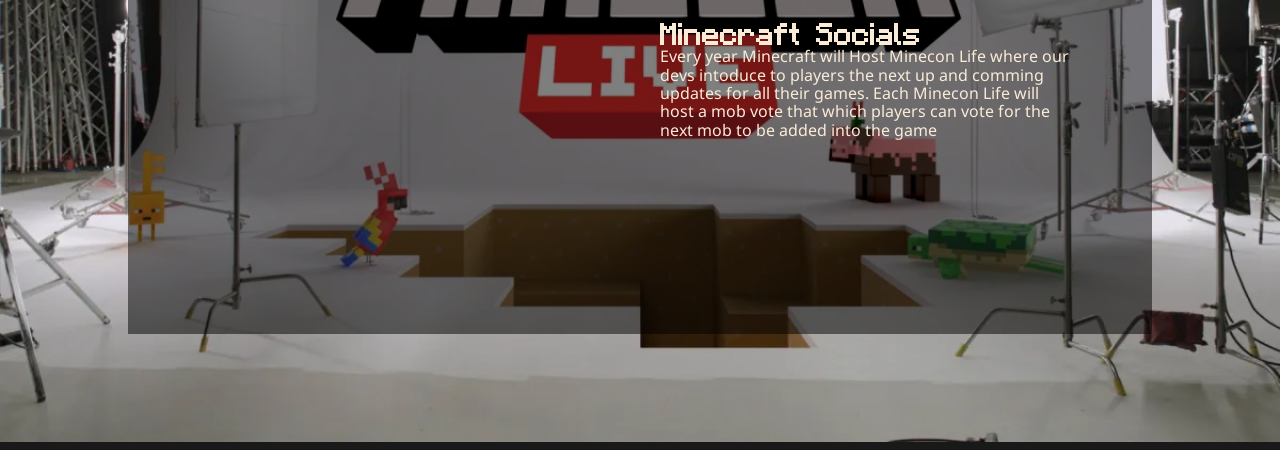
==== commit dfd4b52c: "Hated this idea, onto no buttons just text" ====
--- a/comm.html
+++ b/comm.html
@@ -27,27 +27,20 @@
             <div class="commContent">
                 <div class="commPageC">
                     <div class="commSelcetion">
-                        Public Servers
-                        <button class="commbutton" id="commbutton1"><img src="image/arrow.png"></button>
+                        <button id="commbutton1">Public Servers</button>
                     </div>
                     <div class="commSelcetion">
-                        Youtuber community
-                        <button class="commbutton" id="commbutton2"><img src="image/arrow.png"></button>
+                        <button id="commbutton2">Youtuber community</button>
                     </div>
                     <div class="commSelcetion">
-                        Mods (Java edition)
-                        <button class="commbutton" id="commbutton3"><img src="image/arrow.png"></button>
+                        <button id="commbutton3">Mods (Java edition)</button>
 
                     </div>
                     <div class="commSelcetion">
-                        Minecraft Marketplace (bedrock edition)
-
-                        <button class="commbutton" id="commbutton4"><img src="image/arrow.png"></button>
+                        <button id="commbutton4">Minecraft Marketplace (bedrock edition)</button>
                     </div>
                     <div class="commSelcetion">
-                        Minecraft Socials
-                        <button class="commbutton" id="commbutton5"><img src="image/arrow.png"></button>
-
+                        <button id="commbutton5">Minecraft Socials</button>
                     </div>
                 </div>
 
--- a/style.css
+++ b/style.css
@@ -567,20 +567,10 @@
     width: 80%;
     margin-left: 10%;
 }
-.commbutton{
-    width: 10%;
-    height: auto;
-    background-color: green;
+.commSelcetion{
     border: none;
-
-}
-.commbutton img{
-    width: 10px;
-
-}
-.commbuttons .commSelcetio{
-    width: 80px;
     background: none;
+
 }
 @media screen {
     
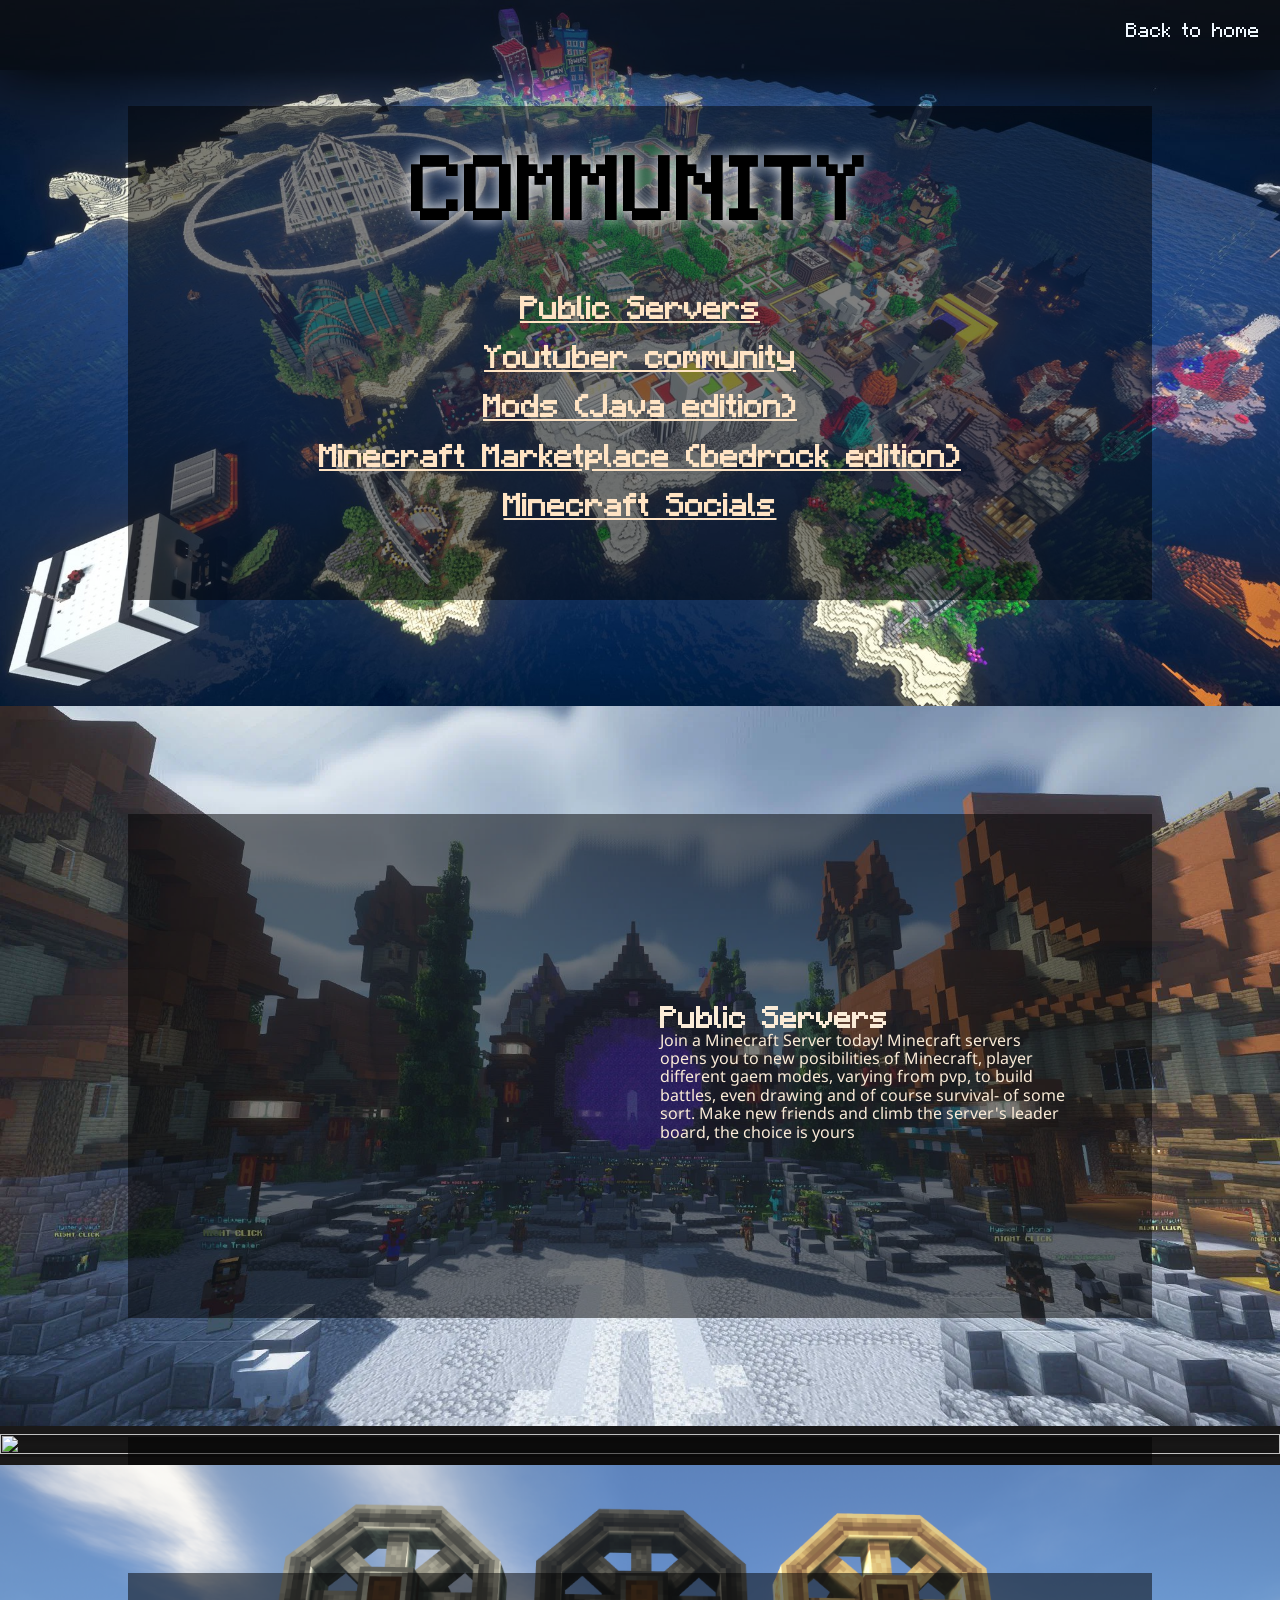
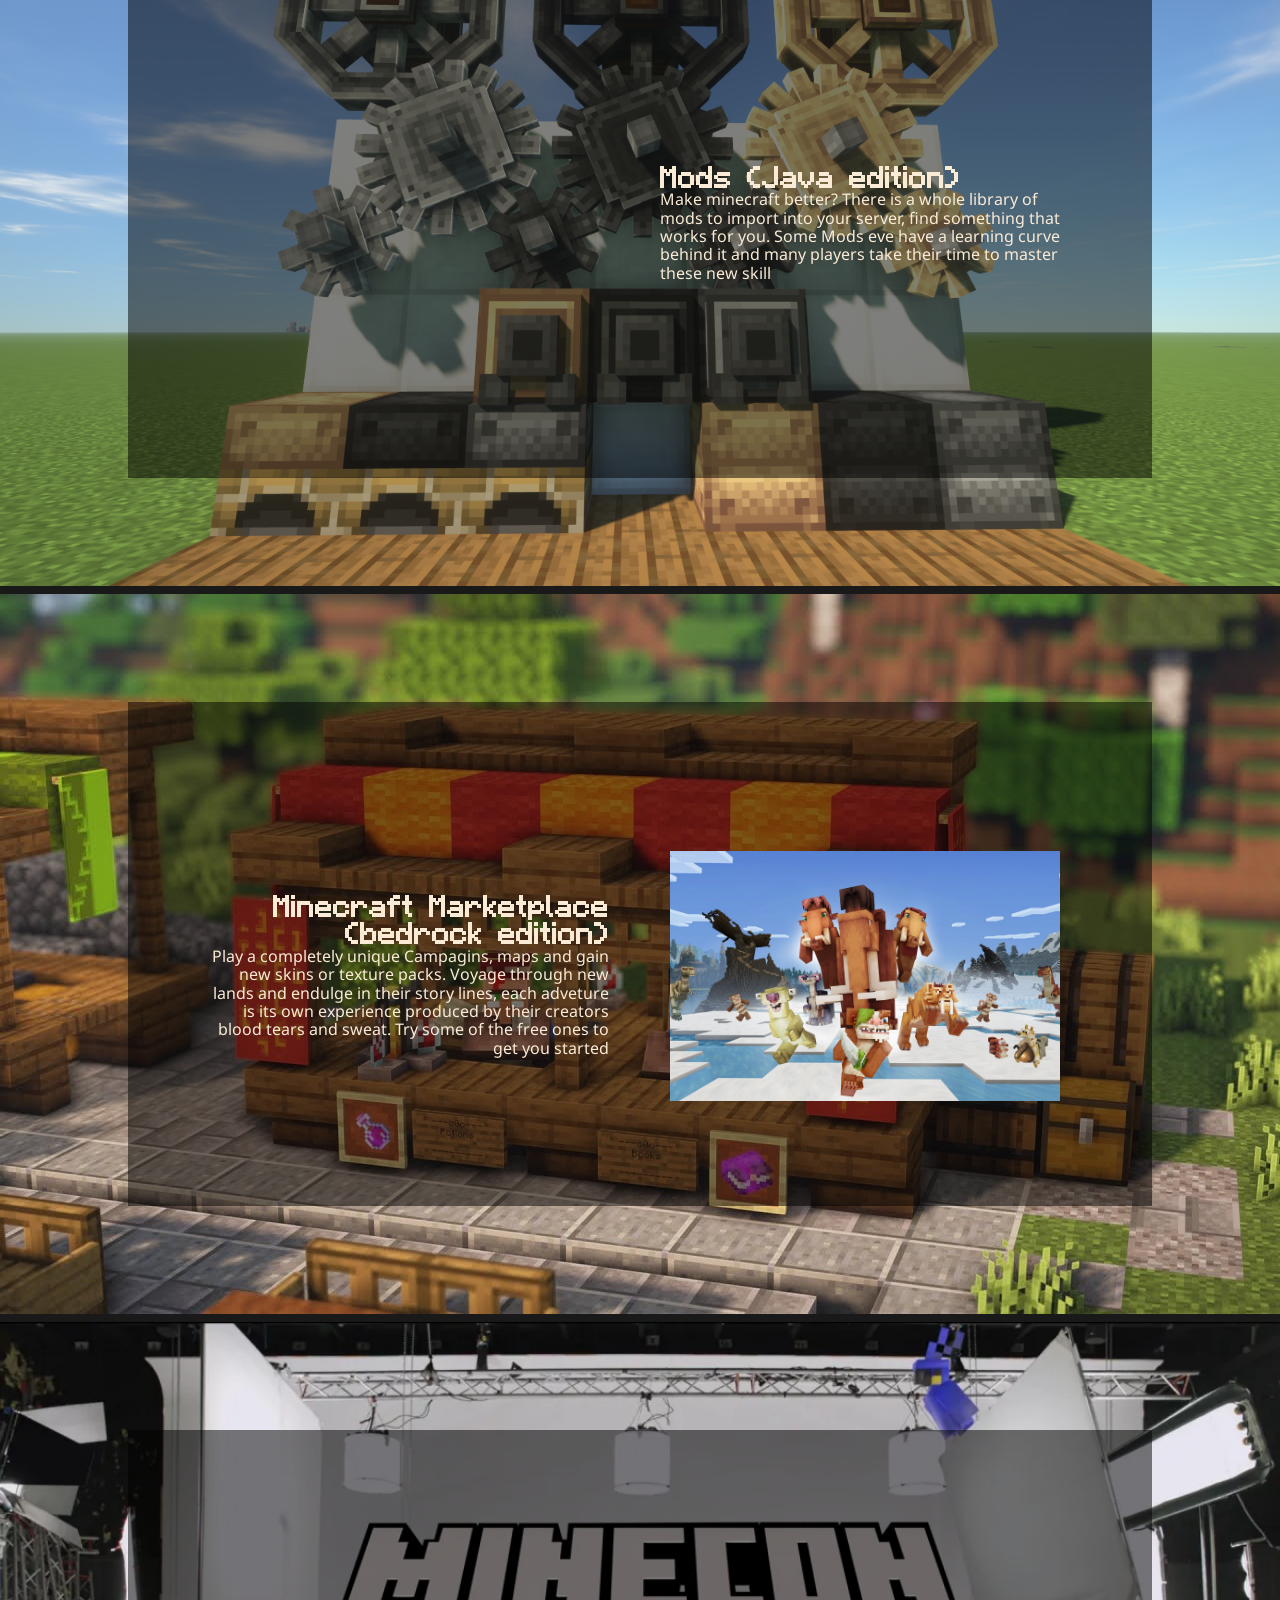
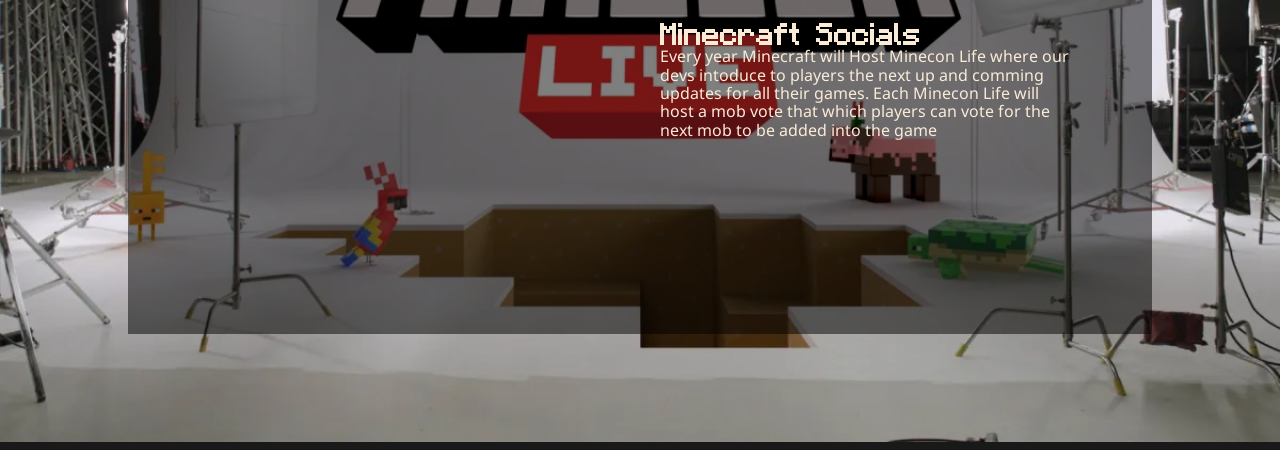
==== commit f7cd99b7: "Now my conetent page looks solid" ====
--- a/comm.html
+++ b/comm.html
@@ -27,20 +27,20 @@
             <div class="commContent">
                 <div class="commPageC">
                     <div class="commSelcetion">
-                        <button id="commbutton1">Public Servers</button>
+                        <button class="commbutton" id="commbutton1">Public Servers</button>
                     </div>
                     <div class="commSelcetion">
-                        <button id="commbutton2">Youtuber community</button>
+                        <button class="commbutton" id="commbutton2">Youtuber community</button>
                     </div>
                     <div class="commSelcetion">
-                        <button id="commbutton3">Mods (Java edition)</button>
+                        <button class="commbutton" id="commbutton3">Mods (Java edition)</button>
 
                     </div>
                     <div class="commSelcetion">
-                        <button id="commbutton4">Minecraft Marketplace (bedrock edition)</button>
+                        <button class="commbutton" id="commbutton4">Minecraft Marketplace (bedrock edition)</button>
                     </div>
                     <div class="commSelcetion">
-                        <button id="commbutton5">Minecraft Socials</button>
+                        <button class="commbutton" id="commbutton5">Minecraft Socials</button>
                     </div>
                 </div>
 
--- a/style.css
+++ b/style.css
@@ -564,13 +564,36 @@
 }
 .commPageC{
     position: absolute;
+    display: flex;
+    flex-direction: column;
     width: 80%;
     margin-left: 10%;
-}
-.commSelcetion{
+    height: 100%;
+    padding-top: 90px;
+    align-items: center;
+}
+.commbutton{
+    margin-top: 20px;
+    font-family: Minecraftia;
+    font-weight: bold;
+    font-size: 25px;
+    text-decoration: underline;
+    text-align: center;
+    justify-content: center;
+    color: bisque;
+    background: none;
     border: none;
-    background: none;
-
+    cursor: pointer;
+    transition: .1s;
+}
+.commbutton:hover{
+    font-size: 30px;
+    text-shadow: 0 0 15px rgba(255, 255, 255, 0.4);
+}
+.commbutton:active{
+    color: rgb(169, 148, 122);
+    font-size: 28px;
+    text-shadow: 0 0 10px rgba(175, 175, 175, 0.6);
 }
 @media screen {
     
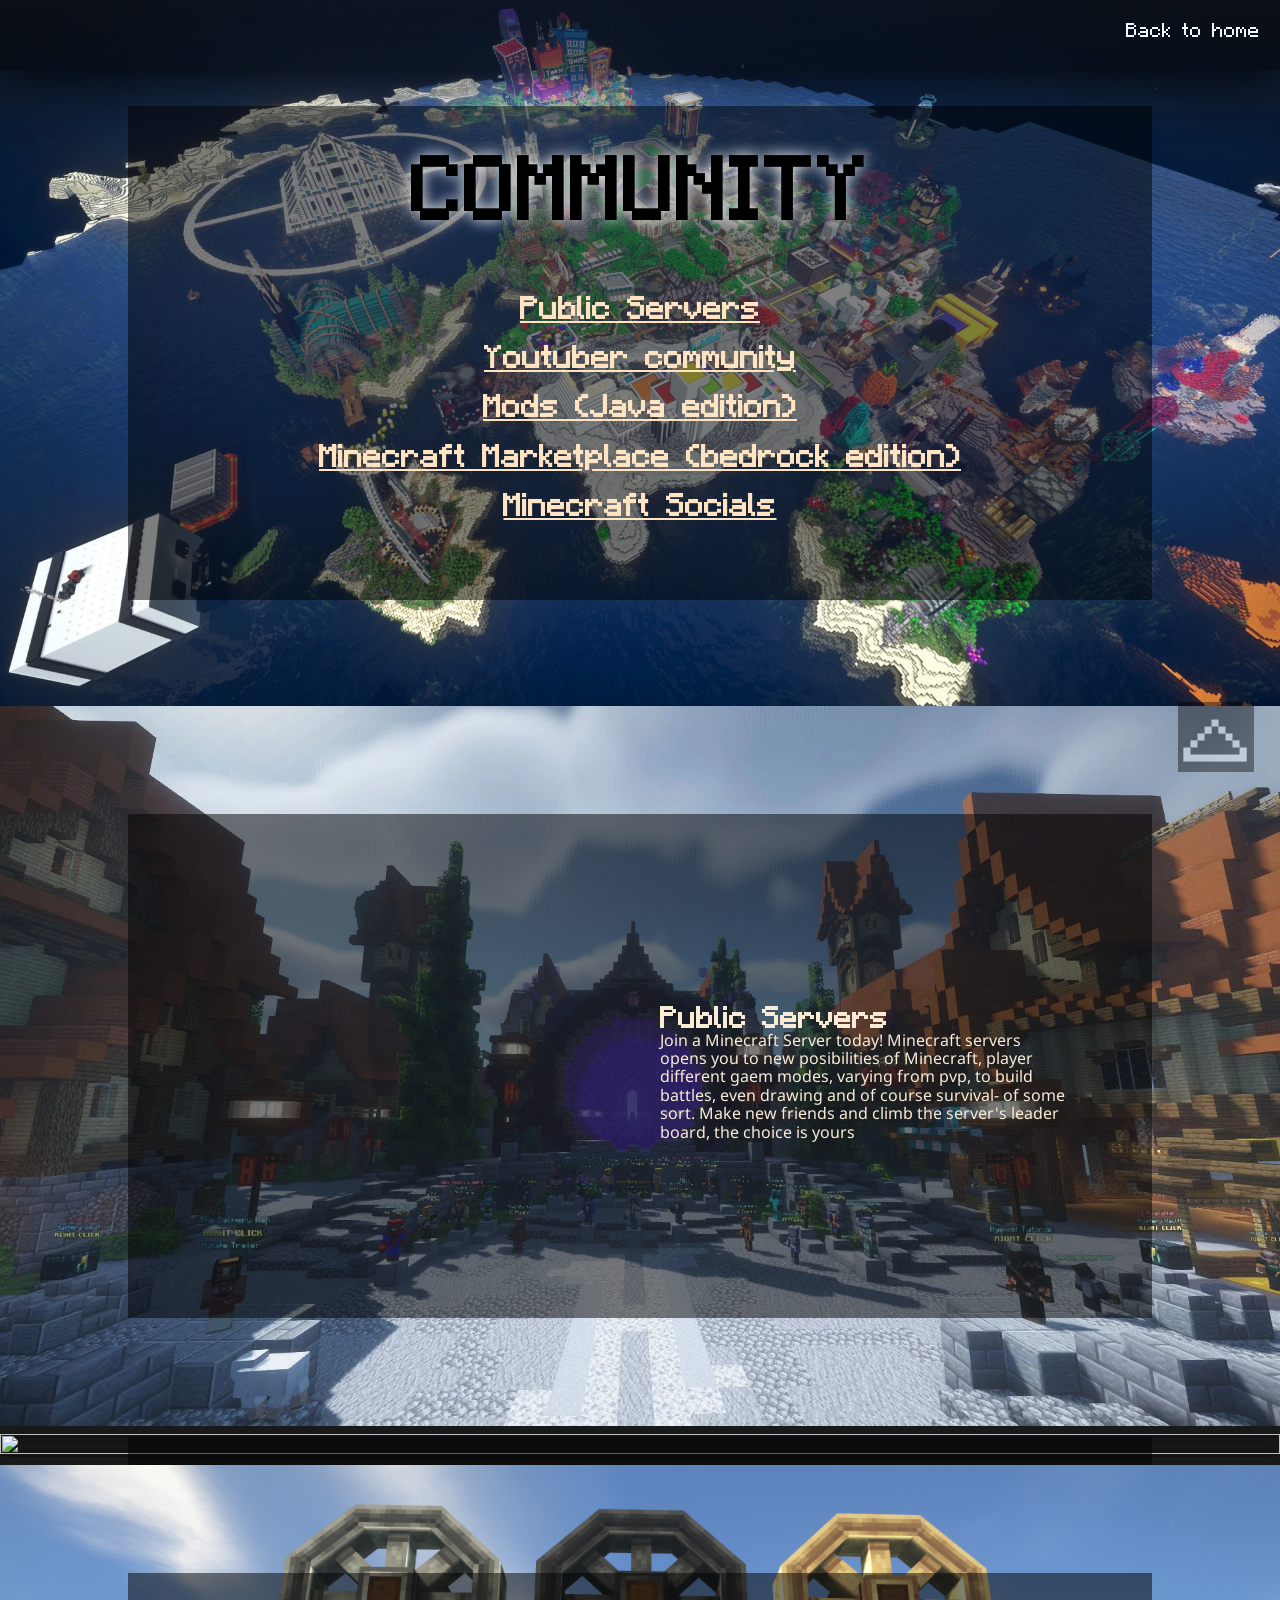
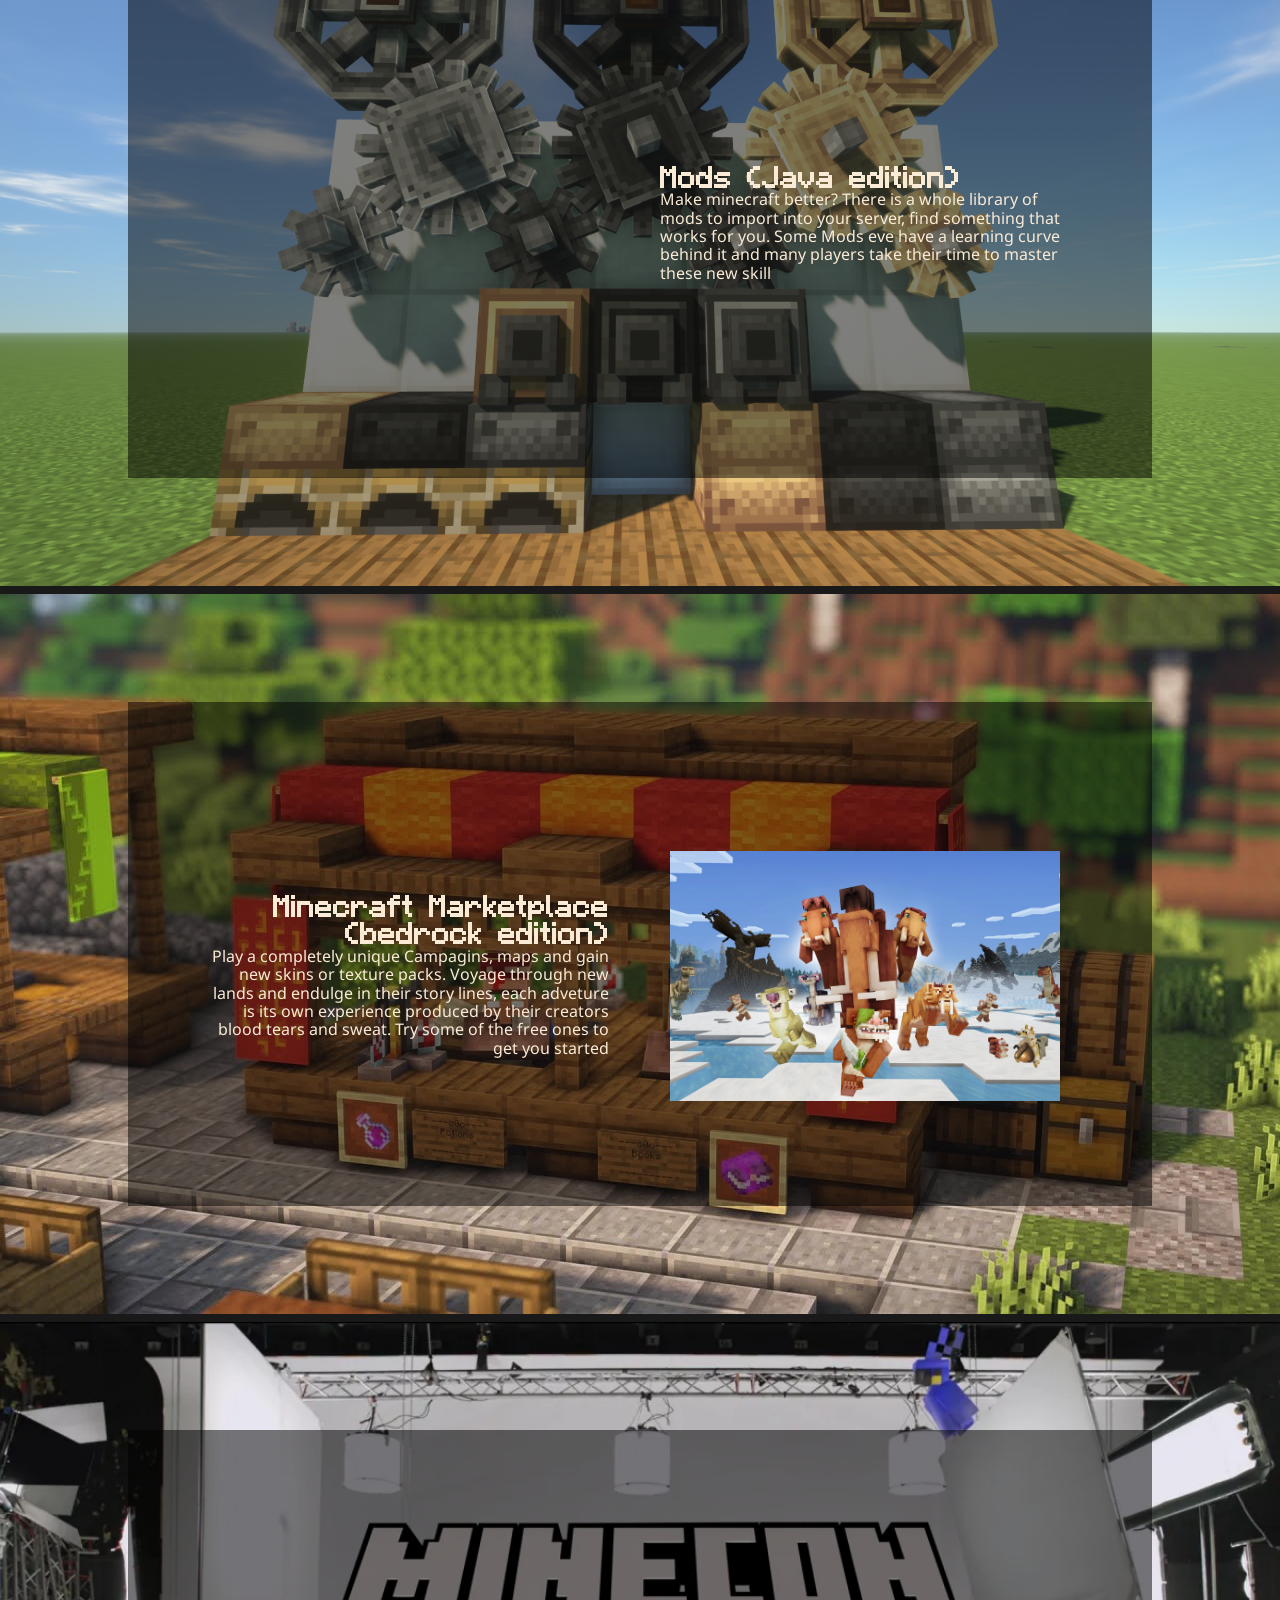
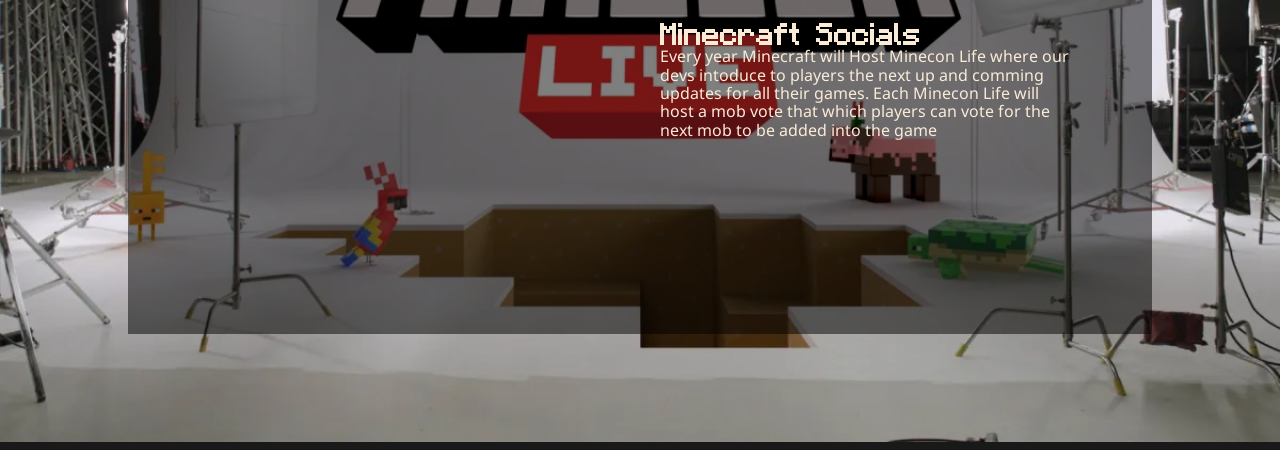
==== commit 4f2da54c: "All links and scroll top now done in content" ====
--- a/comm.html
+++ b/comm.html
@@ -18,6 +18,20 @@
         <nav>
             <a class="navLink" href="homepage.html">Back to home</a>
         </nav>
+    <button class="scrollTop2">
+        <img src="image/uparrow2.png">
+        </button>
+    <script>
+      const scrollTop = document.querySelector(".scrollTop2");
+
+      scrollTop.addEventListener("click",function(){
+        window.scrollTo({
+          top: 0,
+          left:0,
+          behavior:"smooth"
+        });
+      });
+    </script>
 
     </div>
     <section class="homeImage">
@@ -28,19 +42,73 @@
                 <div class="commPageC">
                     <div class="commSelcetion">
                         <button class="commbutton" id="commbutton1">Public Servers</button>
+                        <script>
+                            const button1 = document.querySelector("#commbutton1");
+                      
+                            button1.addEventListener("click",function(){
+                              window.scrollTo({
+                                top: 800,
+                                left:0,
+                                behavior:"smooth"
+                              });
+                            });
+                          </script>
                     </div>
                     <div class="commSelcetion">
                         <button class="commbutton" id="commbutton2">Youtuber community</button>
+                        <script>
+                            const button2 = document.querySelector("#commbutton2");
+                      
+                            button2.addEventListener("click",function(){
+                              window.scrollTo({
+                                top: 1600,
+                                left:0,
+                                behavior:"smooth"
+                              });
+                            });
+                          </script>
                     </div>
                     <div class="commSelcetion">
                         <button class="commbutton" id="commbutton3">Mods (Java edition)</button>
-
+                        <script>
+                            const button3 = document.querySelector("#commbutton3");
+                      
+                            button3.addEventListener("click",function(){
+                              window.scrollTo({
+                                top: 2400,
+                                left:0,
+                                behavior:"smooth"
+                              });
+                            });
+                          </script>
                     </div>
                     <div class="commSelcetion">
                         <button class="commbutton" id="commbutton4">Minecraft Marketplace (bedrock edition)</button>
+                        <script>
+                            const button4 = document.querySelector("#commbutton4");
+                      
+                            button4.addEventListener("click",function(){
+                              window.scrollTo({
+                                top: 3200,
+                                left:0,
+                                behavior:"smooth"
+                              });
+                            });
+                          </script>
                     </div>
                     <div class="commSelcetion">
                         <button class="commbutton" id="commbutton5">Minecraft Socials</button>
+                        <script>
+                            const button5 = document.querySelector("#commbutton5");
+                      
+                            button5.addEventListener("click",function(){
+                              window.scrollTo({
+                                top: 3970,
+                                left:0,
+                                behavior:"smooth"
+                              });
+                            });
+                          </script>
                     </div>
                 </div>
 
@@ -121,5 +189,6 @@
         <div class="divider"></div>
 
     </section>
+   
   </body>
 </html>
--- a/style.css
+++ b/style.css
@@ -595,6 +595,33 @@
     font-size: 28px;
     text-shadow: 0 0 10px rgba(175, 175, 175, 0.6);
 }
+.scrollTop2 img{
+    height: 70px;
+    width: auto;
+    margin-right: 1.5%;
+}
+.scrollTop2{
+    margin-left: 92%;
+    border: none;
+    width: 6%;
+    height: 70px;
+    cursor: pointer;
+    position: fixed;
+    z-index: 200;
+    top:78%;
+    background-color: rgb(0,0,0);
+    justify-content: center;
+    align-items: center;
+    transition: .15s;
+    opacity: .4;
+}
+.scrollTop2:hover{
+    box-shadow: 0px 0px 5px rgba(255,255,255,.3);
+    opacity: 1;
+}
+.scrollTop2:active{
+    background-color: rgba(0,0,0,.6);
+}
 @media screen {
     
 }
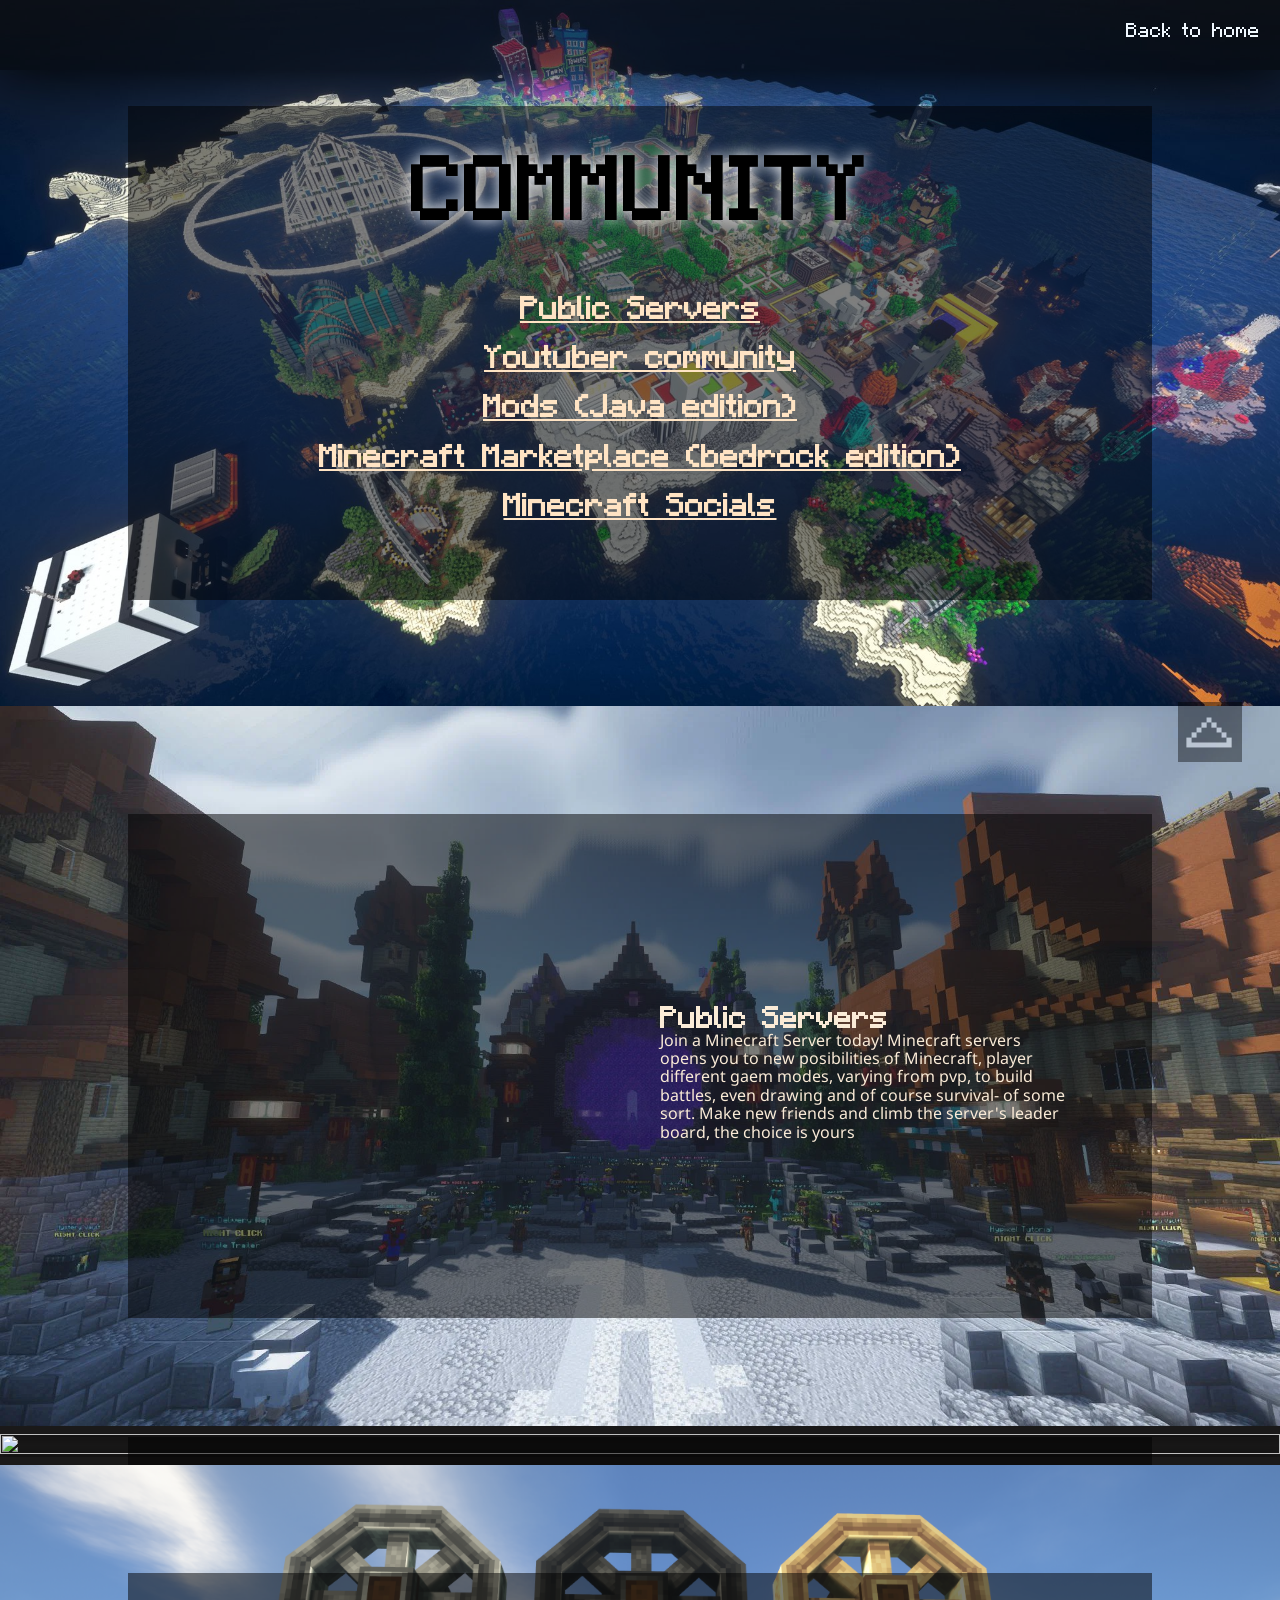
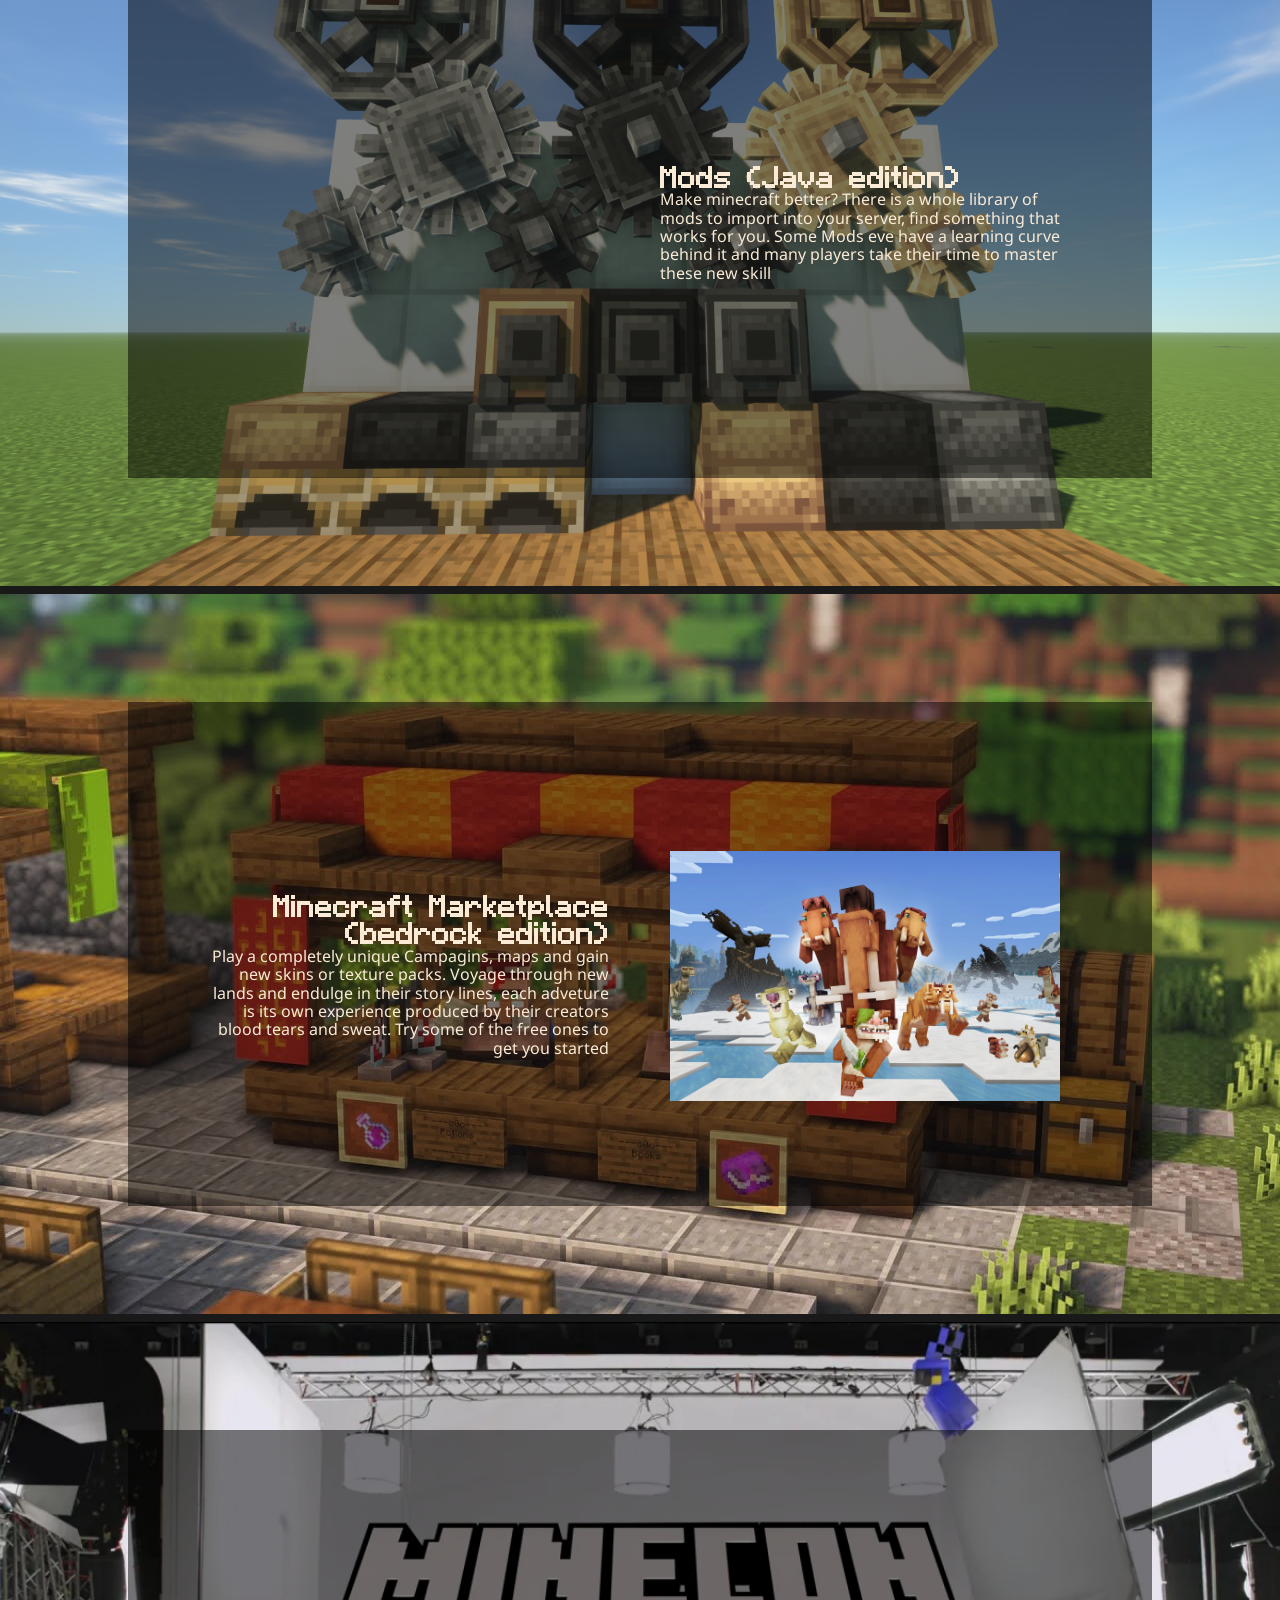
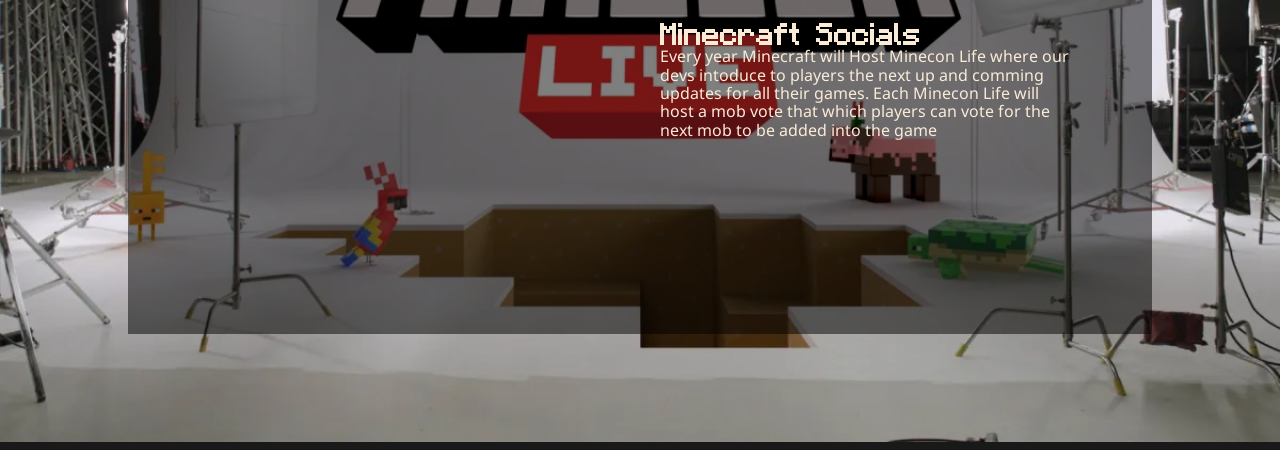
==== commit bb1bdc00: "Change home page name to index.html" ====
--- a/comm.html
+++ b/comm.html
@@ -16,7 +16,7 @@
     <div>
         <div class="topShadow"></div>
         <nav>
-            <a class="navLink" href="homepage.html">Back to home</a>
+            <a class="navLink" href="index.html">Back to home</a>
         </nav>
     <button class="scrollTop2">
         <img src="image/uparrow2.png">
--- a/style.css
+++ b/style.css
@@ -170,15 +170,19 @@
     
 }
 .scrollTop img{
-    height: 70px;
+    height: 50px;
     width: auto;
     margin-right: 1.5%;
+    transition: .15s;
+}
+.scrollTop img:hover{
+    height: 70px;
 }
 .scrollTop{
     margin-left: 92%;
     border: none;
-    width: 6%;
-    height: 70px;
+    width: 5%;
+    height: 60px;
     cursor: pointer;
     position: fixed;
     z-index: 200;
@@ -187,11 +191,13 @@
     justify-content: center;
     align-items: center;
     transition: .15s;
-    opacity: .7;
+    opacity: .6;
 }
 .scrollTop:hover{
     box-shadow: 0px 0px 5px rgba(255,255,255,.3);
-    opacity: 1;
+    opacity: .8;
+    width: 6%;
+    height: 70px;
 }
 .scrollTop:active{
     background-color: rgb(35, 72, 43);
@@ -213,7 +219,7 @@
     margin-top: 10px;
     padding-left: 30px;
     opacity: 1.0;
-    color: antiquewhite;
+    color: beige;
 }
 .inputReport{
     opacity: .4;
@@ -223,6 +229,8 @@
     border: none;
     box-sizing: border-box;
     border-radius: 10px;
+    background-color: black;
+    color: antiquewhite;
 }
 .inputReport::placeholder{
     font-size: large;
@@ -596,15 +604,16 @@
     text-shadow: 0 0 10px rgba(175, 175, 175, 0.6);
 }
 .scrollTop2 img{
-    height: 70px;
+    height: 50px;
     width: auto;
     margin-right: 1.5%;
+    transition: .15s;
 }
 .scrollTop2{
     margin-left: 92%;
     border: none;
-    width: 6%;
-    height: 70px;
+    width: 5%;
+    height: 60px;
     cursor: pointer;
     position: fixed;
     z-index: 200;
@@ -615,13 +624,172 @@
     transition: .15s;
     opacity: .4;
 }
+.scrollTop2 img:hover{
+    height: 70px;
+}
 .scrollTop2:hover{
     box-shadow: 0px 0px 5px rgba(255,255,255,.3);
-    opacity: 1;
+    opacity: .6;
+    width: 6%;
+    height: 70px;
 }
 .scrollTop2:active{
     background-color: rgba(0,0,0,.6);
 }
-@media screen {
-    
+@media(max-width:600px){
+    /* Home */
+    section{
+        width: 100%;
+        height: 100%;
+        justify-content: center;
+    }
+    .homeImagefix{
+        height: 100%;
+    }
+    .navLink{
+        font-size: 10px;
+    }
+    .title{
+        top: 150px;
+        width: 76%;
+        margin-left: 12%;
+        background-color: rgba(0, 0, 0, .38);
+        box-shadow: 0 0 30px rgba(0,0,0,.7);
+    }
+    .download{
+        top: 240px;
+        width: 60%;
+        margin-left: 20%;
+    }
+    .others{
+        padding-top: 10%;
+        width: 92%;
+        margin-left: 4%;
+        top:360px;
+    }
+    .otehrsImage{
+        margin-top: 12%;
+        width: 40%;
+        height: 10%;
+        padding-bottom: 2px;
+    }
+    .othersContent{
+        font-size: 10px;
+    }
+    .othersContent h3{
+        font-size: 10px;
+    }
+    .scrollTop{
+        position: relative;
+        width: 14%;
+        height: 20px;
+        margin-left: 43%;
+        margin-top: 370%;
+        transition: none;
+        margin-bottom: 2%;
+    }
+    .scrollTop img{
+        width: 90%;
+        height: 20px;
+    }
+    .scrollTop:hover{
+        width: 14%;
+        height: 20px;
+    }
+    .scrollTop:active{
+        width: 14%;
+        height: 20px;
+    }
+    .scrollTop img:hover{
+        width: 90%;
+        height: 100%;
+    }
+    .scrollTop img:active{
+        width: 90%;
+        height: 100%;
+    }
+
+    /* login page */
+    .homeImage{
+        top:5%;
+        position: fixed;
+        height: 90%;
+    }
+    .loginBox{
+        height: 40%;
+    }
+
+    /* community */
+    .commTitle{
+        width: 44%;
+        margin-left: 28%; 
+        font-size: 25px;
+    }
+    .commbox{
+        height: 50%;
+    }
+
+    .commPageC{
+        padding-top: 3%;
+        margin-top: 5%;
+        height: 10%;
+        font-size: 15px;
+    }
+    .commbutton{
+        margin-top: 4%;
+        font-size: 12px;
+    }
+    .commbutton:active{
+        margin-top: 3%;
+        font-size: 12px;
+    }
+    .commbutton:hover{
+        margin-top: 3%;
+        font-size: 13px;
+    }
+    .commContent{
+        top:5%;
+        height: 90%;
+        display: flex;
+        flex-direction: column;
+        font-size: 10px;
+        width: 100%;
+    }
+
+    .commTextR p{
+        height: 20%;
+    }
+    .commTextR p{
+        height: 20%;
+    }
+    .commimage{
+        height: 3%;
+        width: 80%;
+    }
+    /* Report an issue */
+    .reportSelect{
+        font-size: 10px;
+    }
+    .inputReport{
+        width: 80%;
+        height: 50px;
+    }
+    .reportContent p{
+        padding-top: 5%;
+    }
+    .reportType{
+        vertical-align: top;
+        margin:0px;
+        display: inline-block;
+        justify-content: space-between;
+    }
+    #reportRight{
+        height: 30%;
+        justify-content: space-between;
+        
+    }
+    #reportRight .reportSelect{
+        margin-top: 10px;
+    }
+
 }
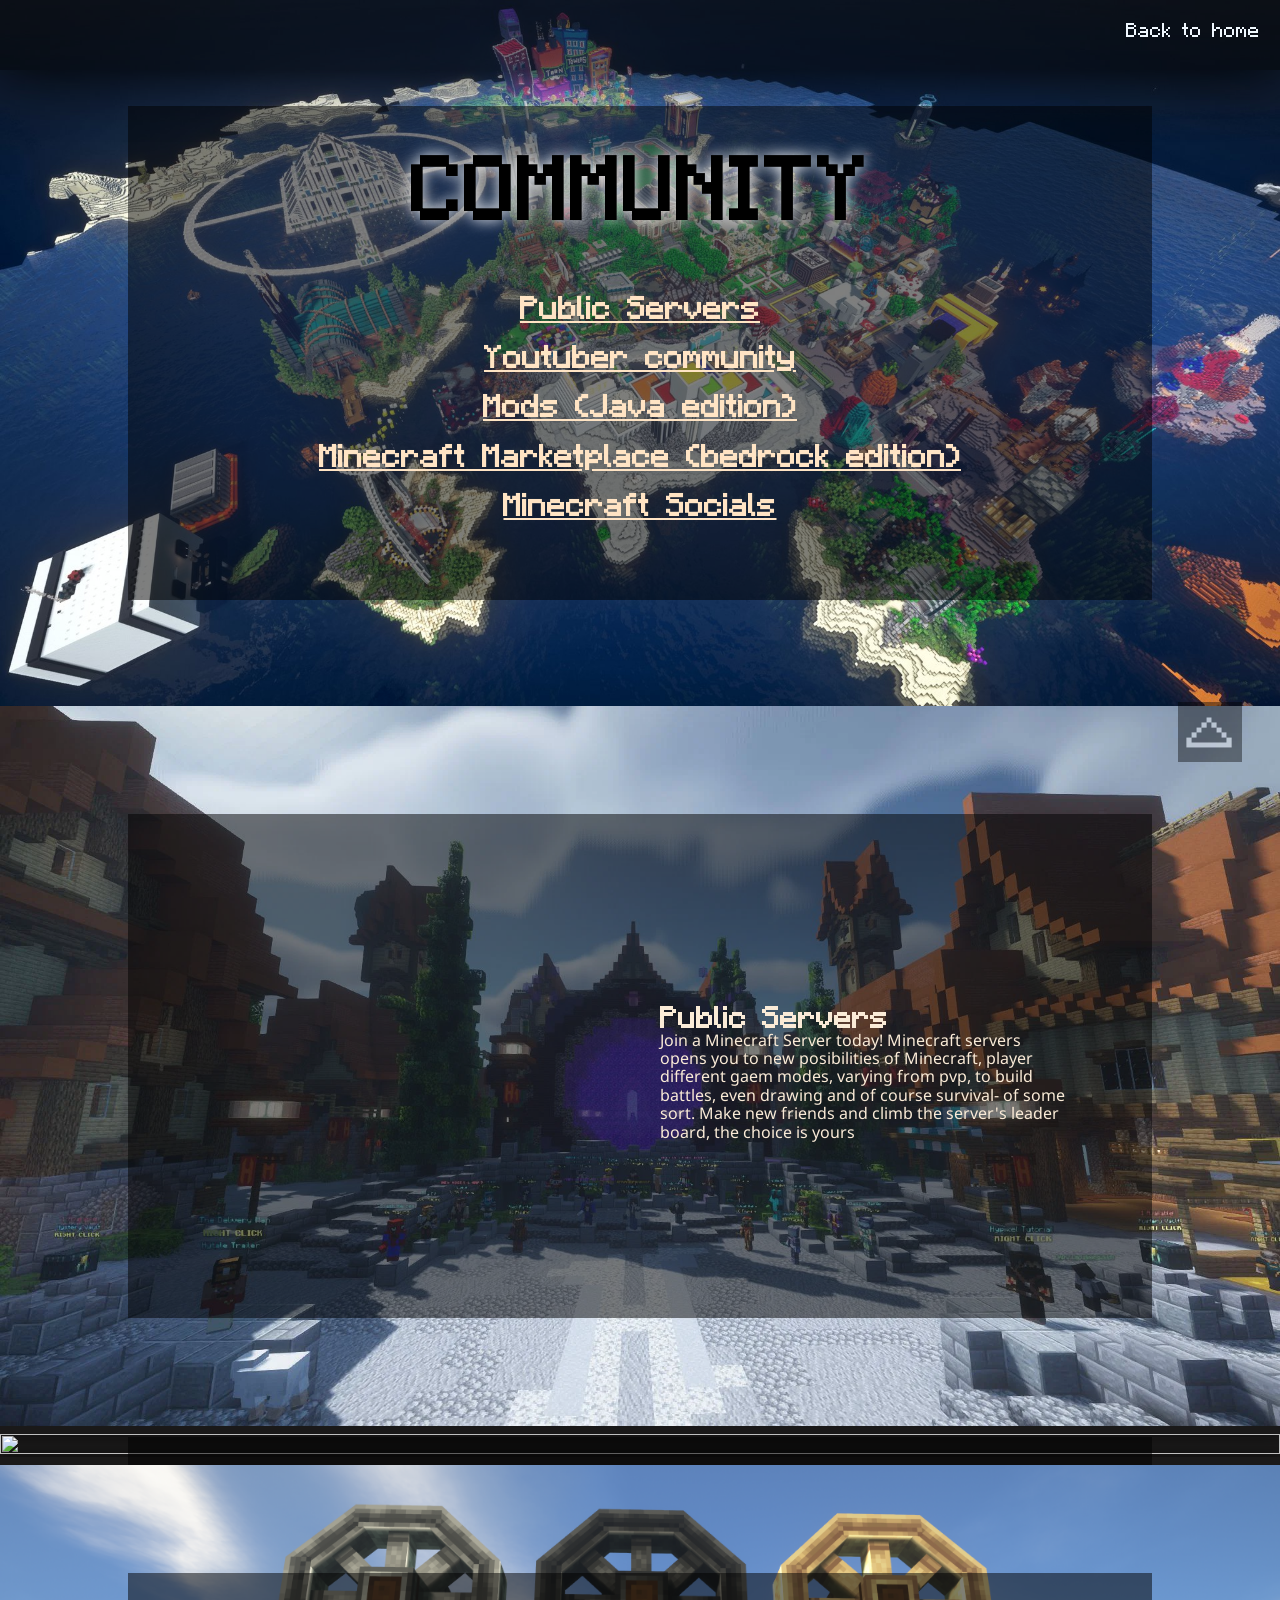
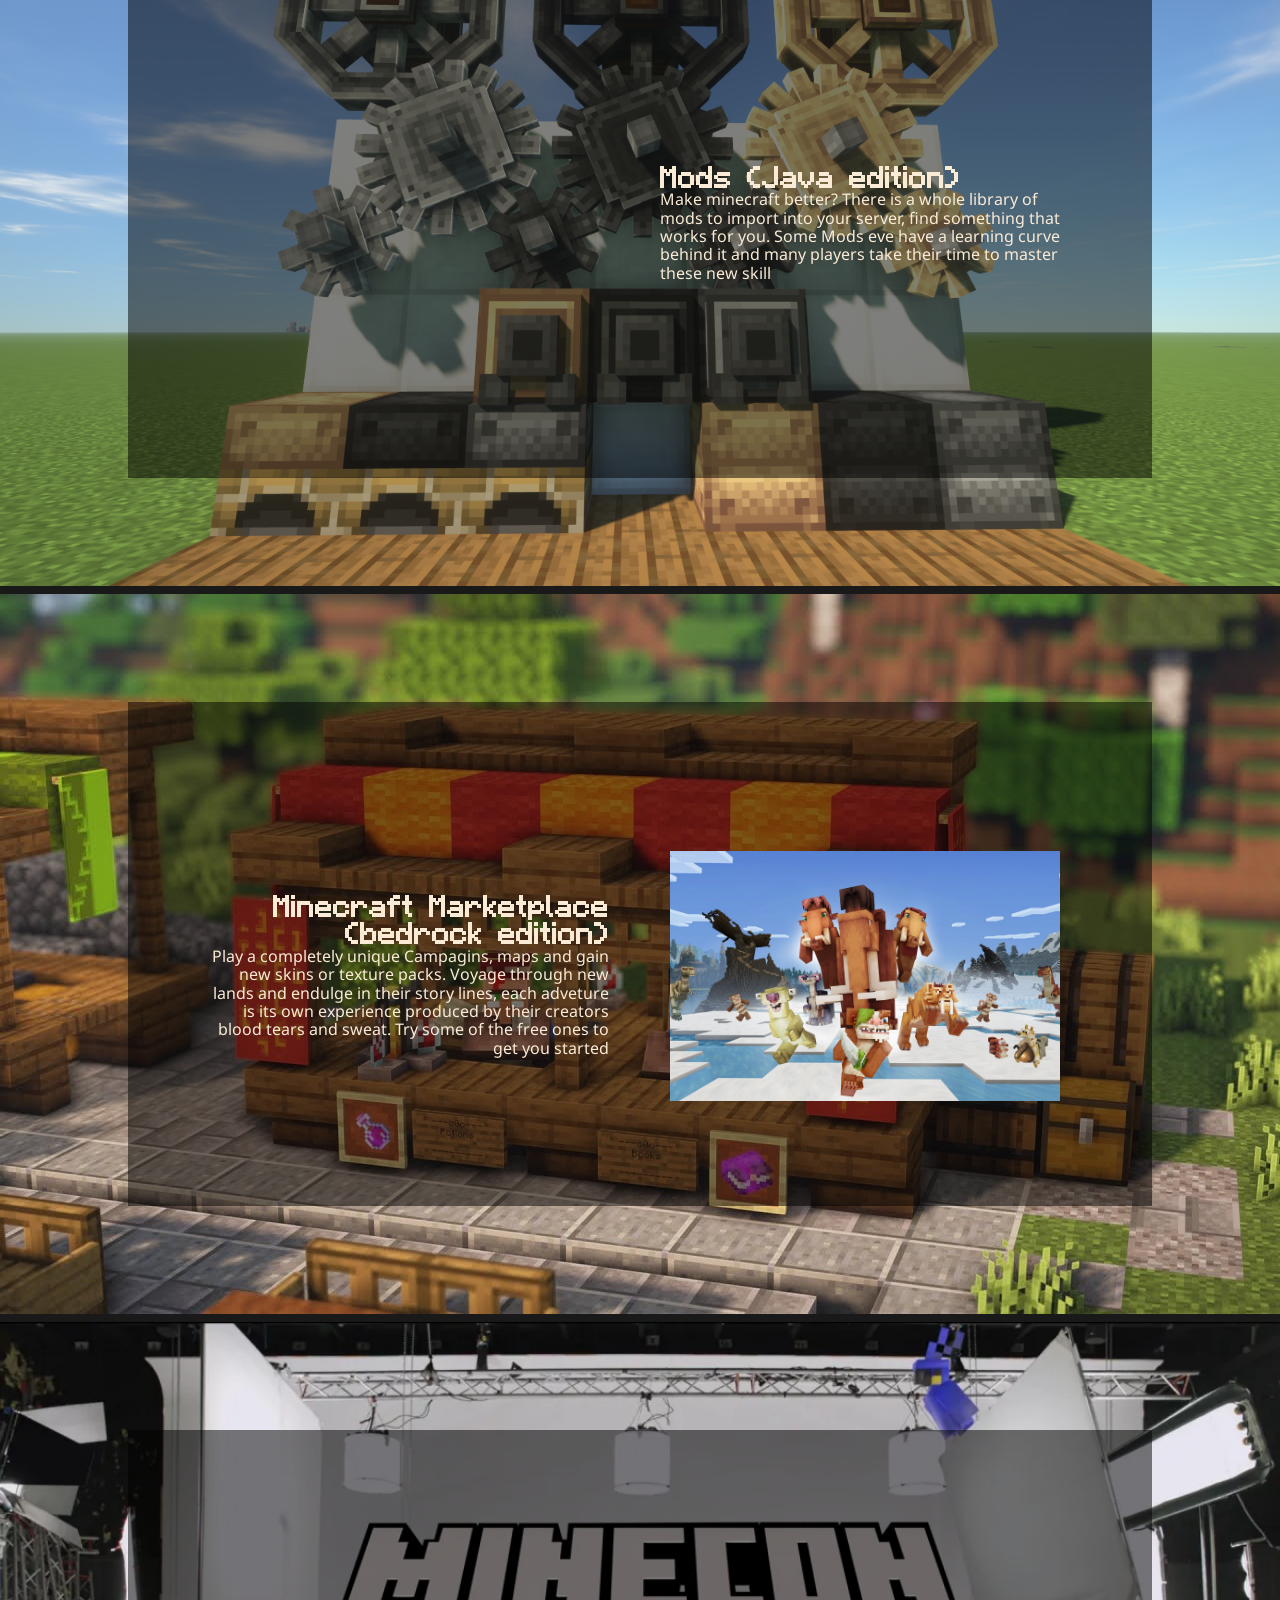
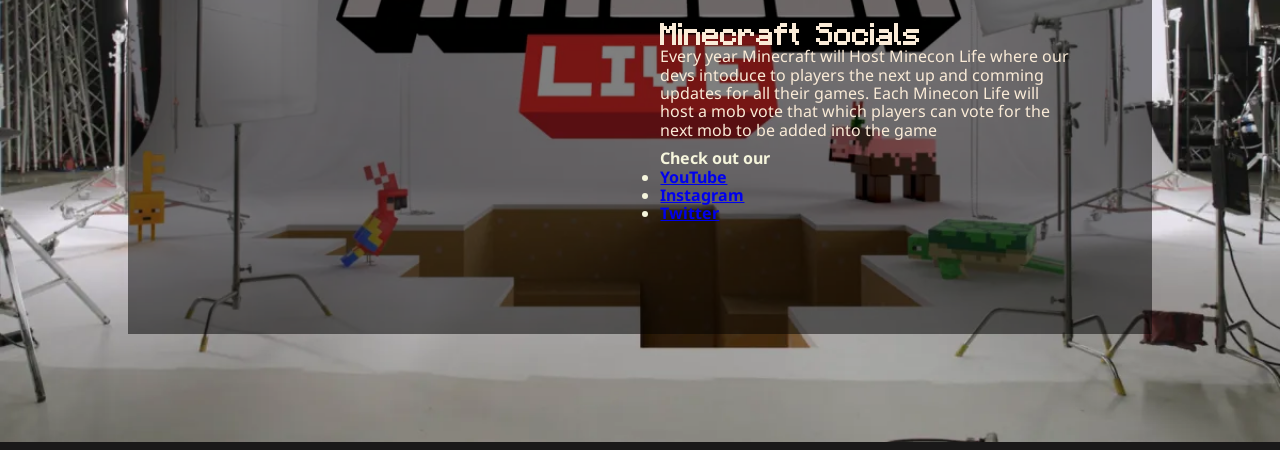
==== commit ad332503: "Made links to minecraft's social" ====
--- a/comm.html
+++ b/comm.html
@@ -182,6 +182,13 @@
                     
                     <h2>Minecraft Socials</h2>
                     <p>Every year Minecraft will Host Minecon Life where our devs intoduce to players the next up and comming updates for all their games. Each Minecon Life will host a mob vote that which players can vote for the next mob to be added into the game</p>
+                    <p class="checkOut" id="ischecking">Check out our</p>
+                    <ul class="checkOut">
+                        <li><a href="https://www.youtube.com/@minecraft/featured">YouTube</a></li>
+                        <li><a href="https://www.instagram.com/minecraft/?hl=en">Instagram</a></li>
+                        <li><a href="https://twitter.com/Minecraft?ref_src=twsrc%5Egoogle%7Ctwcamp%5Eserp%7Ctwgr%5Eauthor">Twitter</a></li>
+
+                    </ul>
                 </div>
                 
             </div>
--- a/style.css
+++ b/style.css
@@ -636,6 +636,13 @@
 .scrollTop2:active{
     background-color: rgba(0,0,0,.6);
 }
+.checkOut{
+    font-weight: bold;
+    color: beige;
+}
+#ischecking{
+    margin-top: 10px;
+}
 @media(max-width:600px){
     /* Home */
     section{
